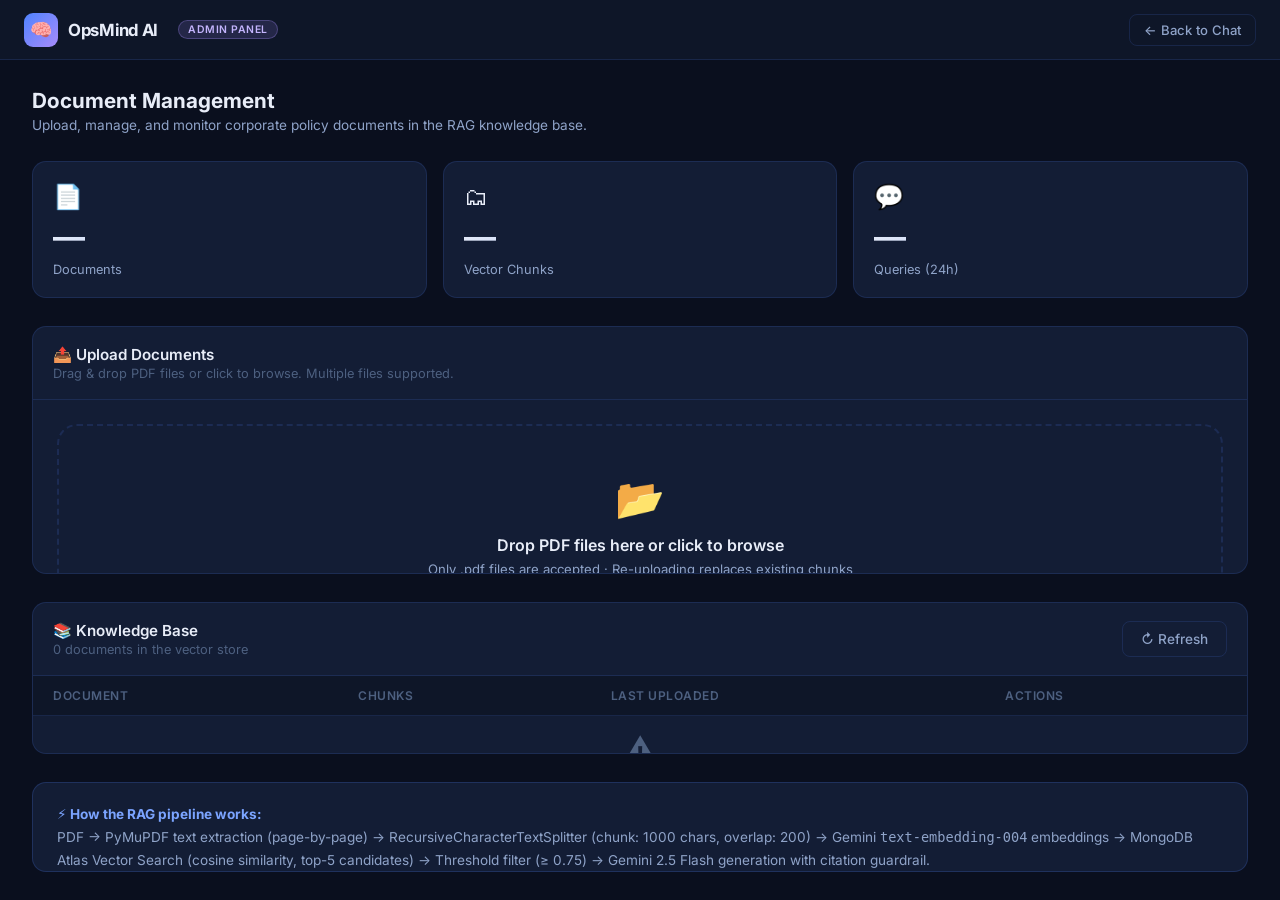
==== frontend/admin.html @ 0e11fb0b "feat[static site]: Adding pages of the static site made with html, css and js" ====
<!DOCTYPE html>
<html lang="en">

<head>
    <meta charset="UTF-8" />
    <meta name="viewport" content="width=device-width, initial-scale=1.0" />
    <title>OpsMind AI — Admin Panel</title>
    <meta name="description"
        content="OpsMind AI Admin Panel: Upload, manage, and monitor corporate policy documents." />
    <link rel="preconnect" href="https://fonts.googleapis.com" />
    <link rel="preconnect" href="https://fonts.gstatic.com" crossorigin />
    <link rel="stylesheet" href="css/styles.css" />
    <style>
        .admin-shell {
            display: flex;
            flex-direction: column;
            height: 100vh;
            overflow: hidden;
        }

        .admin-topbar {
            display: flex;
            align-items: center;
            gap: 14px;
            padding: 0 24px;
            height: 60px;
            background: var(--bg-secondary);
            border-bottom: 1px solid var(--border);
            flex-shrink: 0;
        }

        .topbar-logo {
            display: flex;
            align-items: center;
            gap: 10px;
            font-size: 1.05rem;
            font-weight: 700;
        }

        .topbar-logo .logo-icon {
            width: 34px;
            height: 34px;
            border-radius: 9px;
            background: linear-gradient(135deg, #4f83ff, #a78bfa);
            display: flex;
            align-items: center;
            justify-content: center;
            font-size: 18px;
        }

        .topbar-badge {
            padding: 2px 9px;
            font-size: 0.65rem;
            font-weight: 600;
            letter-spacing: 0.5px;
            text-transform: uppercase;
            background: rgba(167, 139, 250, 0.15);
            color: #c4b5fd;
            border: 1px solid rgba(167, 139, 250, 0.3);
            border-radius: 99px;
        }

        .topbar-right {
            margin-left: auto;
            display: flex;
            align-items: center;
            gap: 10px;
        }

        .back-link {
            display: flex;
            align-items: center;
            gap: 6px;
            padding: 7px 14px;
            border: 1px solid var(--border);
            border-radius: var(--radius-sm);
            font-size: 0.82rem;
            color: var(--text-secondary);
            transition: var(--transition);
            font-weight: 500;
        }

        .back-link:hover {
            color: var(--text-primary);
            border-color: var(--border-hover);
            background: var(--bg-card);
        }

        .admin-body {
            flex: 1;
            overflow-y: auto;
            padding: 28px 32px;
            display: flex;
            flex-direction: column;
            gap: 28px;
        }

        .section-card {
            background: var(--bg-card);
            border: 1px solid var(--border);
            border-radius: var(--radius-md);
            overflow: hidden;
        }

        .section-header {
            padding: 18px 20px;
            border-bottom: 1px solid var(--border);
            display: flex;
            align-items: center;
            justify-content: space-between;
        }

        .section-title {
            font-size: 0.95rem;
            font-weight: 600;
        }

        .section-sub {
            font-size: 0.8rem;
            color: var(--text-muted);
            margin-top: 2px;
        }

        .upload-inner {
            padding: 24px;
        }

        .upload-actions {
            display: flex;
            align-items: center;
            justify-content: space-between;
            flex-wrap: wrap;
            gap: 12px;
            margin-top: 16px;
        }

        .upload-hint {
            font-size: 0.8rem;
            color: var(--text-muted);
        }

        #upload-progress {
            display: none;
            align-items: center;
            gap: 14px;
            padding: 14px 24px;
            background: rgba(79, 131, 255, 0.05);
            border-top: 1px solid var(--border);
        }

        #progress-text {
            font-size: 0.82rem;
            color: var(--text-secondary);
            min-width: 200px;
        }

        .doc-table-wrap {
            overflow-x: auto;
        }
    </style>
</head>

<body>

    <div class="admin-shell">

        <!-- ── Top Bar ─────────────────────────────────────────────────────────── -->
        <header class="admin-topbar">
            <div class="topbar-logo">
                <div class="logo-icon">🧠</div>
                <span>OpsMind AI</span>
            </div>
            <span class="topbar-badge">Admin Panel</span>

            <div class="topbar-right">
                <a href="index.html" class="back-link">← Back to Chat</a>
            </div>
        </header>

        <!-- ── Admin Body ─────────────────────────────────────────────────────── -->
        <main class="admin-body">

            <!-- Page Title -->
            <div>
                <h1 class="page-heading">Document Management</h1>
                <p class="page-sub">Upload, manage, and monitor corporate policy documents in the RAG knowledge base.
                </p>
            </div>

            <!-- Stats Row -->
            <div class="stats-row">
                <div class="stat-card">
                    <div class="stat-icon">📄</div>
                    <div class="stat-value" id="stat-docs">—</div>
                    <div class="stat-label">Documents</div>
                </div>
                <div class="stat-card">
                    <div class="stat-icon">🗂</div>
                    <div class="stat-value" id="stat-chunks">—</div>
                    <div class="stat-label">Vector Chunks</div>
                </div>
                <div class="stat-card">
                    <div class="stat-icon">💬</div>
                    <div class="stat-value" id="stat-queries">—</div>
                    <div class="stat-label">Queries (24h)</div>
                </div>
            </div>

            <!-- Upload Section -->
            <div class="section-card">
                <div class="section-header">
                    <div>
                        <div class="section-title">📤 Upload Documents</div>
                        <div class="section-sub">Drag & drop PDF files or click to browse. Multiple files supported.
                        </div>
                    </div>
                </div>

                <div class="upload-inner">
                    <div class="upload-zone" id="upload-zone">
                        <input type="file" id="file-input" accept=".pdf" multiple />
                        <div class="upload-zone-icon">📂</div>
                        <div class="upload-zone-title">Drop PDF files here or click to browse</div>
                        <div class="upload-zone-sub">Only .pdf files are accepted · Re-uploading replaces existing
                            chunks</div>
                    </div>

                    <div class="upload-actions">
                        <span class="upload-hint">ℹ Files are parsed, chunked (1000 chars / 200 overlap) and embedded
                            into the vector store automatically.</span>
                    </div>
                </div>

                <!-- Progress -->
                <div id="upload-progress">
                    <span id="progress-text">Uploading…</span>
                    <div class="progress-bar-wrap" style="flex:1">
                        <div class="progress-fill"></div>
                    </div>
                </div>
            </div>

            <!-- Documents Table -->
            <div class="section-card">
                <div class="section-header">
                    <div>
                        <div class="section-title">📚 Knowledge Base</div>
                        <div class="section-sub">
                            <span id="doc-count">0</span> documents in the vector store
                        </div>
                    </div>
                    <button class="btn btn-ghost" id="refresh-btn">↻ Refresh</button>
                </div>

                <div class="doc-table-wrap">
                    <table class="doc-table" id="doc-table">
                        <thead>
                            <tr>
                                <th>Document</th>
                                <th>Chunks</th>
                                <th>Last Uploaded</th>
                                <th>Actions</th>
                            </tr>
                        </thead>
                        <tbody id="doc-tbody">
                            <tr>
                                <td colspan="4">
                                    <div class="empty-state">
                                        <div class="empty-state-icon">📂</div>
                                        <div>Loading documents…</div>
                                    </div>
                                </td>
                            </tr>
                        </tbody>
                    </table>
                </div>
            </div>

            <!-- Info Card -->
            <div class="section-card" style="padding: 20px 24px; border-color: rgba(79, 131, 255, 0.2);">
                <div style="font-size: 0.85rem; color: var(--text-secondary); line-height: 1.7;">
                    <strong style="color: var(--accent-light);">⚡ How the RAG pipeline works:</strong><br />
                    PDF → PyMuPDF text extraction (page-by-page) → RecursiveCharacterTextSplitter
                    (chunk: 1000 chars, overlap: 200) → Gemini <code>text-embedding-004</code> embeddings →
                    MongoDB Atlas Vector Search (cosine similarity, top-5 candidates) →
                    Threshold filter (≥ 0.75) → Gemini 2.5 Flash generation with citation guardrail.
                </div>
            </div>

        </main>
    </div>

    <!-- Toast Container -->
    <div class="toast-container" id="toast-container"></div>

    <script src="js/admin.js"></script>
</body>

</html>
---- frontend/css/styles.css ----
/* ═══════════════════════════════════════════════════════════════════════
   OpsMind AI — Global Stylesheet
   Premium dark enterprise design with glassmorphism accents
═══════════════════════════════════════════════════════════════════════ */

@import url('https://fonts.googleapis.com/css2?family=Inter:wght@300;400;500;600;700&display=swap');

/* ── CSS Variables (Design Tokens) ─────────────────────────────────── */
:root {
  /* Palette */
  --bg-primary:   #0a0f1e;
  --bg-secondary: #0e1628;
  --bg-card:      #131d35;
  --bg-glass:     rgba(19, 29, 53, 0.65);
  --border:       rgba(79, 131, 255, 0.15);
  --border-hover: rgba(79, 131, 255, 0.35);

  /* Accent */
  --accent:       #4f83ff;
  --accent-light: #7ba4ff;
  --accent-glow:  rgba(79, 131, 255, 0.25);
  --accent-2:     #a78bfa;
  --success:      #34d399;
  --warning:      #fbbf24;
  --danger:       #f87171;

  /* Text */
  --text-primary:   #e8edf8;
  --text-secondary: #8fa3c8;
  --text-muted:     #4d6080;

  /* Misc */
  --radius-sm: 8px;
  --radius-md: 14px;
  --radius-lg: 20px;
  --shadow:    0 8px 32px rgba(0, 0, 0, 0.5);
  --shadow-sm: 0 2px 12px rgba(0, 0, 0, 0.3);
  --transition: 0.25s cubic-bezier(0.4, 0, 0.2, 1);
}

/* ── Reset & Base ───────────────────────────────────────────────────── */
*, *::before, *::after { box-sizing: border-box; margin: 0; padding: 0; }

html { font-size: 16px; scroll-behavior: smooth; }

body {
  font-family: 'Inter', system-ui, sans-serif;
  background: var(--bg-primary);
  color: var(--text-primary);
  min-height: 100vh;
  -webkit-font-smoothing: antialiased;
}

a { color: var(--accent); text-decoration: none; }
a:hover { color: var(--accent-light); }

button { cursor: pointer; font-family: inherit; }

/* ── Scrollbar ──────────────────────────────────────────────────────── */
::-webkit-scrollbar { width: 6px; }
::-webkit-scrollbar-track { background: var(--bg-secondary); }
::-webkit-scrollbar-thumb { background: var(--border-hover); border-radius: 99px; }

/* ── Layout ─────────────────────────────────────────────────────────── */
.app-shell {
  display: grid;
  grid-template-columns: 240px 1fr;
  grid-template-rows: 60px 1fr;
  height: 100vh;
  overflow: hidden;
}

/* ── Top Bar ────────────────────────────────────────────────────────── */
.topbar {
  grid-column: 1 / -1;
  display: flex;
  align-items: center;
  gap: 14px;
  padding: 0 24px;
  background: var(--bg-secondary);
  border-bottom: 1px solid var(--border);
  z-index: 100;
}

.topbar-logo {
  display: flex;
  align-items: center;
  gap: 10px;
  font-size: 1.1rem;
  font-weight: 700;
  letter-spacing: -0.3px;
}

.topbar-logo .logo-icon {
  width: 32px;
  height: 32px;
  border-radius: 8px;
  background: linear-gradient(135deg, var(--accent), var(--accent-2));
  display: flex;
  align-items: center;
  justify-content: center;
  font-size: 18px;
}

.topbar-badge {
  margin-left: 6px;
  padding: 2px 9px;
  font-size: 0.65rem;
  font-weight: 600;
  letter-spacing: 0.5px;
  text-transform: uppercase;
  background: var(--accent-glow);
  color: var(--accent-light);
  border: 1px solid var(--border-hover);
  border-radius: 99px;
}

.topbar-nav {
  display: flex;
  gap: 4px;
  margin-left: auto;
}

.nav-link {
  display: flex;
  align-items: center;
  gap: 6px;
  padding: 7px 14px;
  border-radius: var(--radius-sm);
  font-size: 0.85rem;
  font-weight: 500;
  color: var(--text-secondary);
  transition: var(--transition);
  border: 1px solid transparent;
}

.nav-link:hover,
.nav-link.active {
  color: var(--text-primary);
  background: var(--bg-card);
  border-color: var(--border);
}

.nav-link.active {
  color: var(--accent-light);
}

/* ── Sidebar ────────────────────────────────────────────────────────── */
.sidebar {
  background: var(--bg-secondary);
  border-right: 1px solid var(--border);
  padding: 20px 14px;
  display: flex;
  flex-direction: column;
  gap: 6px;
  overflow-y: auto;
}

.sidebar-section-title {
  font-size: 0.7rem;
  font-weight: 600;
  text-transform: uppercase;
  letter-spacing: 0.8px;
  color: var(--text-muted);
  padding: 8px 8px 4px;
  margin-top: 8px;
}

.sidebar-item {
  display: flex;
  align-items: center;
  gap: 9px;
  padding: 9px 10px;
  border-radius: var(--radius-sm);
  font-size: 0.85rem;
  color: var(--text-secondary);
  cursor: pointer;
  transition: var(--transition);
  border: 1px solid transparent;
}

.sidebar-item:hover {
  background: var(--bg-card);
  color: var(--text-primary);
}

.sidebar-item.active {
  background: var(--accent-glow);
  color: var(--accent-light);
  border-color: var(--border-hover);
  font-weight: 500;
}

.sidebar-item .icon { font-size: 1rem; width: 20px; text-align: center; }

/* ── Main Content ───────────────────────────────────────────────────── */
.main-content {
  overflow: hidden;
  display: flex;
  flex-direction: column;
}

/* ── Page ───────────────────────────────────────────────────────────── */
.page {
  display: none;
  flex-direction: column;
  height: 100%;
  overflow: hidden;
}

.page.active { display: flex; }

/* ── Chat Page ──────────────────────────────────────────────────────── */
.chat-header {
  padding: 16px 24px;
  background: var(--bg-secondary);
  border-bottom: 1px solid var(--border);
  display: flex;
  align-items: center;
  justify-content: space-between;
  flex-shrink: 0;
}

.chat-header-title {
  font-size: 1rem;
  font-weight: 600;
}

.chat-header-subtitle {
  font-size: 0.8rem;
  color: var(--text-muted);
  margin-top: 2px;
}

.online-dot {
  width: 8px;
  height: 8px;
  border-radius: 50%;
  background: var(--success);
  box-shadow: 0 0 8px var(--success);
  animation: pulse-dot 2s infinite;
  display: inline-block;
  margin-right: 6px;
}

@keyframes pulse-dot {
  0%, 100% { opacity: 1; }
  50% { opacity: 0.4; }
}

/* ── Chat messages ──────────────────────────────────────────────────── */
.chat-messages {
  flex: 1;
  overflow-y: auto;
  padding: 20px 24px;
  display: flex;
  flex-direction: column;
  gap: 20px;
}

.chat-welcome {
  display: flex;
  flex-direction: column;
  align-items: center;
  justify-content: center;
  flex: 1;
  text-align: center;
  gap: 16px;
  padding: 40px;
  animation: fadeIn 0.6s ease;
}

.welcome-icon {
  font-size: 3rem;
  background: linear-gradient(135deg, var(--accent), var(--accent-2));
  -webkit-background-clip: text;
  -webkit-text-fill-color: transparent;
  background-clip: text;
}

.welcome-title { font-size: 1.6rem; font-weight: 700; }
.welcome-sub { font-size: 0.9rem; color: var(--text-secondary); max-width: 480px; line-height: 1.6; }

.quick-chips {
  display: flex;
  flex-wrap: wrap;
  gap: 8px;
  justify-content: center;
  margin-top: 8px;
}

.chip {
  padding: 8px 16px;
  border-radius: 99px;
  border: 1px solid var(--border);
  background: var(--bg-card);
  font-size: 0.8rem;
  color: var(--text-secondary);
  cursor: pointer;
  transition: var(--transition);
}

.chip:hover {
  border-color: var(--accent);
  color: var(--accent-light);
  background: var(--accent-glow);
}

/* ── Message bubbles ────────────────────────────────────────────────── */
.message {
  display: flex;
  gap: 12px;
  animation: slideUp 0.3s ease;
  max-width: 820px;
}

@keyframes slideUp {
  from { opacity: 0; transform: translateY(12px); }
  to   { opacity: 1; transform: translateY(0); }
}

@keyframes fadeIn {
  from { opacity: 0; }
  to   { opacity: 1; }
}

.message.user { flex-direction: row-reverse; align-self: flex-end; }
.message.assistant { align-self: flex-start; }

.msg-avatar {
  width: 36px;
  height: 36px;
  border-radius: 50%;
  display: flex;
  align-items: center;
  justify-content: center;
  font-size: 1rem;
  flex-shrink: 0;
  font-weight: 600;
}

.message.user .msg-avatar {
  background: linear-gradient(135deg, var(--accent), var(--accent-2));
  color: white;
}

.message.assistant .msg-avatar {
  background: var(--bg-card);
  border: 1px solid var(--border);
  font-size: 1.1rem;
}

.msg-bubble {
  padding: 14px 18px;
  border-radius: var(--radius-md);
  font-size: 0.9rem;
  line-height: 1.65;
  max-width: 680px;
}

.message.user .msg-bubble {
  background: linear-gradient(135deg, rgba(79, 131, 255, 0.2), rgba(167, 139, 250, 0.15));
  border: 1px solid var(--border-hover);
  color: var(--text-primary);
}

.message.assistant .msg-bubble {
  background: var(--bg-card);
  border: 1px solid var(--border);
  color: var(--text-primary);
}

/* ── Citations ──────────────────────────────────────────────────────── */
.citations-block {
  margin-top: 12px;
  padding: 10px 14px;
  background: rgba(79, 131, 255, 0.06);
  border: 1px solid var(--border);
  border-radius: var(--radius-sm);
}

.citations-label {
  font-size: 0.72rem;
  font-weight: 600;
  text-transform: uppercase;
  letter-spacing: 0.6px;
  color: var(--text-muted);
  margin-bottom: 6px;
}

.citation-tag {
  display: inline-flex;
  align-items: center;
  gap: 5px;
  padding: 4px 10px;
  border-radius: 99px;
  background: var(--accent-glow);
  border: 1px solid rgba(79, 131, 255, 0.2);
  font-size: 0.75rem;
  color: var(--accent-light);
  margin: 3px 3px 0 0;
}

.confidence-bar-wrap {
  margin-top: 10px;
  display: flex;
  align-items: center;
  gap: 10px;
  font-size: 0.75rem;
  color: var(--text-muted);
}

.confidence-bar {
  flex: 1;
  height: 4px;
  background: var(--border);
  border-radius: 99px;
  overflow: hidden;
}

.confidence-fill {
  height: 100%;
  border-radius: 99px;
  background: linear-gradient(90deg, var(--accent), var(--success));
  transition: width 0.8s ease;
}

/* ── Thinking / Loading bubble ──────────────────────────────────────── */
.thinking-bubble {
  display: flex;
  gap: 5px;
  padding: 14px 18px;
  background: var(--bg-card);
  border: 1px solid var(--border);
  border-radius: var(--radius-md);
  align-items: center;
}

.dot-bounce {
  width: 7px;
  height: 7px;
  background: var(--accent);
  border-radius: 50%;
  animation: bounce 1.2s infinite;
}

.dot-bounce:nth-child(2) { animation-delay: 0.2s; }
.dot-bounce:nth-child(3) { animation-delay: 0.4s; }

@keyframes bounce {
  0%, 100% { transform: translateY(0); opacity: 0.5; }
  50% { transform: translateY(-6px); opacity: 1; }
}

/* ── Chat Input ─────────────────────────────────────────────────────── */
.chat-input-area {
  padding: 16px 24px;
  background: var(--bg-secondary);
  border-top: 1px solid var(--border);
  flex-shrink: 0;
}

.chat-input-row {
  display: flex;
  gap: 10px;
  align-items: flex-end;
  background: var(--bg-card);
  border: 1px solid var(--border);
  border-radius: var(--radius-md);
  padding: 10px 14px;
  transition: border-color var(--transition);
}

.chat-input-row:focus-within {
  border-color: var(--accent);
  box-shadow: 0 0 0 3px var(--accent-glow);
}

.chat-input {
  flex: 1;
  background: transparent;
  border: none;
  outline: none;
  color: var(--text-primary);
  font-family: inherit;
  font-size: 0.9rem;
  resize: none;
  max-height: 120px;
  min-height: 22px;
  line-height: 1.5;
}

.chat-input::placeholder { color: var(--text-muted); }

.send-btn {
  width: 36px;
  height: 36px;
  border-radius: 50%;
  border: none;
  background: linear-gradient(135deg, var(--accent), var(--accent-2));
  color: white;
  font-size: 1rem;
  display: flex;
  align-items: center;
  justify-content: center;
  flex-shrink: 0;
  transition: var(--transition);
}

.send-btn:hover:not(:disabled) {
  transform: scale(1.08);
  box-shadow: 0 4px 16px var(--accent-glow);
}

.send-btn:disabled { opacity: 0.4; cursor: not-allowed; }

.input-disclaimer {
  font-size: 0.72rem;
  color: var(--text-muted);
  text-align: center;
  margin-top: 8px;
}

/* ── Admin Page ─────────────────────────────────────────────────────── */
.admin-content {
  flex: 1;
  overflow-y: auto;
  padding: 28px;
  display: flex;
  flex-direction: column;
  gap: 24px;
}

.page-heading {
  font-size: 1.3rem;
  font-weight: 700;
  margin-bottom: 4px;
}

.page-sub {
  font-size: 0.85rem;
  color: var(--text-secondary);
}

/* ── Stats Row ──────────────────────────────────────────────────────── */
.stats-row {
  display: grid;
  grid-template-columns: repeat(auto-fit, minmax(180px, 1fr));
  gap: 16px;
}

.stat-card {
  background: var(--bg-card);
  border: 1px solid var(--border);
  border-radius: var(--radius-md);
  padding: 20px;
  display: flex;
  flex-direction: column;
  gap: 6px;
  transition: var(--transition);
}

.stat-card:hover { border-color: var(--border-hover); }

.stat-icon { font-size: 1.5rem; }

.stat-value {
  font-size: 2rem;
  font-weight: 700;
  background: linear-gradient(135deg, var(--text-primary), var(--accent-light));
  -webkit-background-clip: text;
  -webkit-text-fill-color: transparent;
  background-clip: text;
}

.stat-label {
  font-size: 0.8rem;
  color: var(--text-secondary);
}

/* ── Upload zone ────────────────────────────────────────────────────── */
.upload-zone {
  background: var(--bg-card);
  border: 2px dashed var(--border);
  border-radius: var(--radius-lg);
  padding: 48px 24px;
  text-align: center;
  cursor: pointer;
  transition: var(--transition);
  position: relative;
}

.upload-zone:hover,
.upload-zone.dragover {
  border-color: var(--accent);
  background: rgba(79, 131, 255, 0.05);
}

.upload-zone-icon { font-size: 2.5rem; margin-bottom: 12px; }

.upload-zone-title {
  font-size: 1rem;
  font-weight: 600;
  margin-bottom: 6px;
}

.upload-zone-sub {
  font-size: 0.82rem;
  color: var(--text-secondary);
}

.upload-zone input[type="file"] {
  position: absolute;
  inset: 0;
  opacity: 0;
  cursor: pointer;
}

/* ── Buttons ────────────────────────────────────────────────────────── */
.btn {
  display: inline-flex;
  align-items: center;
  gap: 6px;
  padding: 9px 18px;
  border-radius: var(--radius-sm);
  font-size: 0.85rem;
  font-weight: 500;
  border: 1px solid transparent;
  transition: var(--transition);
}

.btn-primary {
  background: var(--accent);
  color: white;
}

.btn-primary:hover {
  background: var(--accent-light);
  box-shadow: 0 4px 16px var(--accent-glow);
}

.btn-danger {
  background: transparent;
  color: var(--danger);
  border-color: rgba(248, 113, 113, 0.3);
}

.btn-danger:hover {
  background: rgba(248, 113, 113, 0.1);
}

.btn-ghost {
  background: transparent;
  color: var(--text-secondary);
  border-color: var(--border);
}

.btn-ghost:hover {
  color: var(--text-primary);
  background: var(--bg-card);
}

.btn:disabled { opacity: 0.4; pointer-events: none; }

/* ── Progress ───────────────────────────────────────────────────────── */
.upload-progress {
  background: var(--bg-card);
  border: 1px solid var(--border);
  border-radius: var(--radius-md);
  padding: 16px;
  display: flex;
  align-items: center;
  gap: 14px;
}

.progress-bar-wrap {
  flex: 1;
  height: 6px;
  background: var(--border);
  border-radius: 99px;
  overflow: hidden;
}

.progress-fill {
  height: 100%;
  background: linear-gradient(90deg, var(--accent), var(--accent-2));
  animation: progress-anim 1.5s ease infinite;
}

@keyframes progress-anim {
  0%   { width: 0%; }
  50%  { width: 70%; }
  100% { width: 100%; }
}

/* ── Document Table ─────────────────────────────────────────────────── */
.doc-table-card {
  background: var(--bg-card);
  border: 1px solid var(--border);
  border-radius: var(--radius-md);
  overflow: hidden;
}

.doc-table-header {
  display: flex;
  align-items: center;
  justify-content: space-between;
  padding: 16px 20px;
  border-bottom: 1px solid var(--border);
}

.doc-table {
  width: 100%;
  border-collapse: collapse;
}

.doc-table th {
  padding: 12px 20px;
  font-size: 0.75rem;
  text-transform: uppercase;
  letter-spacing: 0.5px;
  color: var(--text-muted);
  font-weight: 600;
  text-align: left;
  background: var(--bg-secondary);
  border-bottom: 1px solid var(--border);
}

.doc-table td {
  padding: 13px 20px;
  font-size: 0.85rem;
  border-bottom: 1px solid rgba(79, 131, 255, 0.06);
  vertical-align: middle;
}

.doc-table tr:last-child td { border-bottom: none; }

.doc-table tr:hover td { background: rgba(79, 131, 255, 0.04); }

.doc-name {
  display: flex;
  align-items: center;
  gap: 10px;
  font-weight: 500;
}

.doc-icon {
  width: 32px;
  height: 32px;
  border-radius: 8px;
  background: rgba(248, 113, 113, 0.1);
  border: 1px solid rgba(248, 113, 113, 0.2);
  display: flex;
  align-items: center;
  justify-content: center;
  font-size: 0.85rem;
  flex-shrink: 0;
}

.chunk-badge {
  padding: 3px 9px;
  border-radius: 99px;
  background: var(--accent-glow);
  border: 1px solid var(--border-hover);
  font-size: 0.75rem;
  color: var(--accent-light);
}

.empty-state {
  text-align: center;
  padding: 48px 20px;
  color: var(--text-muted);
}

.empty-state-icon { font-size: 2.5rem; margin-bottom: 12px; }

/* ── Toast ──────────────────────────────────────────────────────────── */
.toast-container {
  position: fixed;
  bottom: 24px;
  right: 24px;
  z-index: 9999;
  display: flex;
  flex-direction: column;
  gap: 8px;
  pointer-events: none;
}

.toast {
  padding: 12px 18px;
  border-radius: var(--radius-sm);
  font-size: 0.85rem;
  font-weight: 500;
  display: flex;
  align-items: center;
  gap: 8px;
  pointer-events: all;
  animation: toastIn 0.3s ease, toastOut 0.3s ease 2.7s forwards;
  border: 1px solid;
  backdrop-filter: blur(16px);
}

.toast.success { background: rgba(52, 211, 153, 0.1); border-color: rgba(52, 211, 153, 0.25); color: var(--success); }
.toast.error   { background: rgba(248, 113, 113, 0.1); border-color: rgba(248, 113, 113, 0.25); color: var(--danger); }
.toast.info    { background: rgba(79, 131, 255, 0.1);  border-color: var(--border-hover);        color: var(--accent-light); }

@keyframes toastIn  { from { opacity: 0; transform: translateX(20px); } to   { opacity: 1; transform: translateX(0); } }
@keyframes toastOut { from { opacity: 1; } to { opacity: 0; transform: translateX(20px); } }

/* ── Responsive tweaks ──────────────────────────────────────────────── */
@media (max-width: 768px) {
  .app-shell {
    grid-template-columns: 1fr;
    grid-template-rows: 60px auto 1fr;
  }

  .sidebar { display: none; }

  .topbar-nav { display: flex; }
}
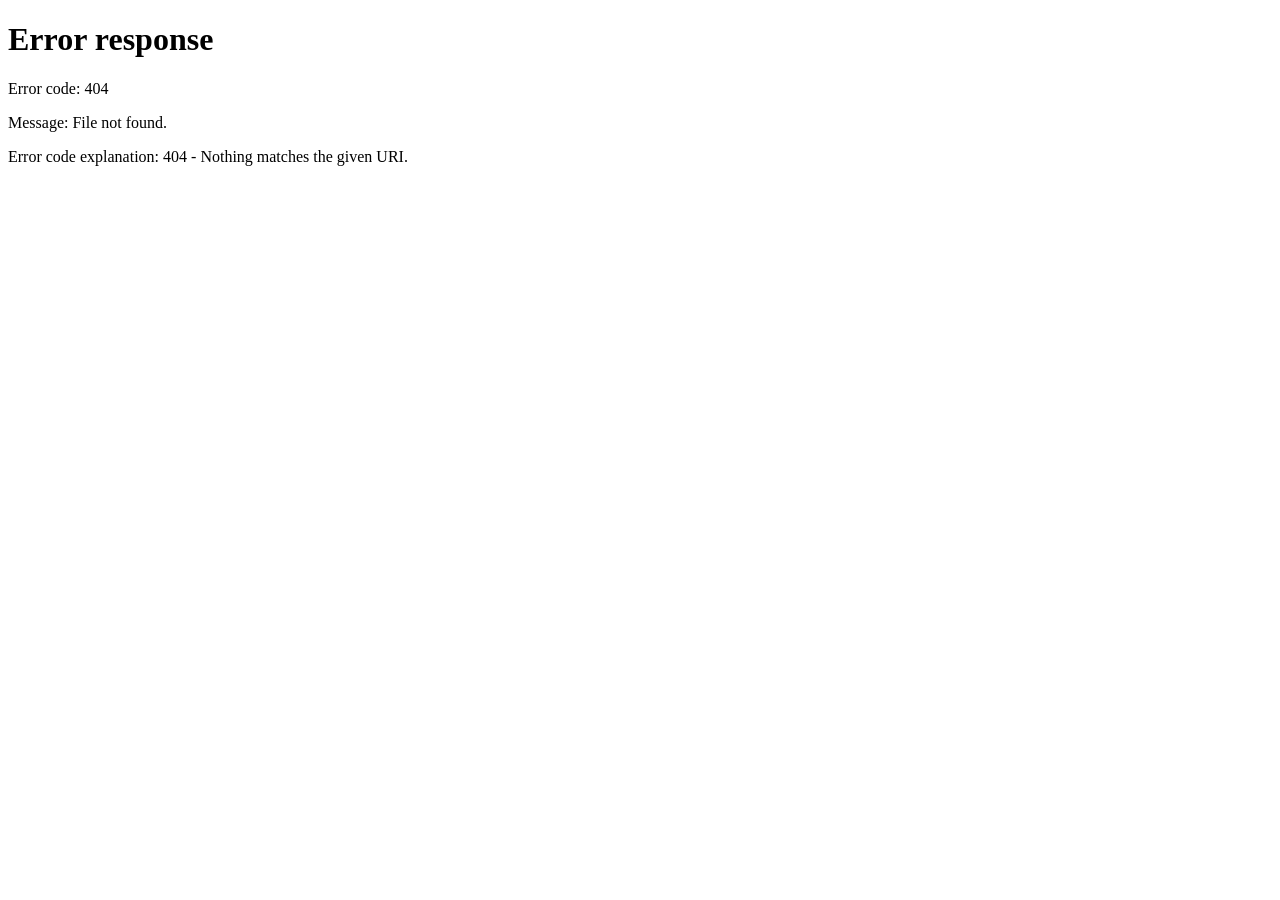
==== commit 76a1e0ae: "feat[backend] & update[frontend]: added fastapi backend and madesome minor changes to the frontend" ====
--- a/frontend/admin.html
+++ b/frontend/admin.html
@@ -3,296 +3,156 @@
 
 <head>
     <meta charset="UTF-8" />
-    <meta name="viewport" content="width=device-width, initial-scale=1.0" />
-    <title>OpsMind AI — Admin Panel</title>
-    <meta name="description"
-        content="OpsMind AI Admin Panel: Upload, manage, and monitor corporate policy documents." />
-    <link rel="preconnect" href="https://fonts.googleapis.com" />
-    <link rel="preconnect" href="https://fonts.gstatic.com" crossorigin />
+    <meta name="viewport" content="width=device-width,initial-scale=1.0" />
+    <title>OpsMind AI — Admin</title>
     <link rel="stylesheet" href="css/styles.css" />
-    <style>
-        .admin-shell {
-            display: flex;
-            flex-direction: column;
-            height: 100vh;
-            overflow: hidden;
-        }
-
-        .admin-topbar {
-            display: flex;
-            align-items: center;
-            gap: 14px;
-            padding: 0 24px;
-            height: 60px;
-            background: var(--bg-secondary);
-            border-bottom: 1px solid var(--border);
-            flex-shrink: 0;
-        }
-
-        .topbar-logo {
-            display: flex;
-            align-items: center;
-            gap: 10px;
-            font-size: 1.05rem;
-            font-weight: 700;
-        }
-
-        .topbar-logo .logo-icon {
-            width: 34px;
-            height: 34px;
-            border-radius: 9px;
-            background: linear-gradient(135deg, #4f83ff, #a78bfa);
-            display: flex;
-            align-items: center;
-            justify-content: center;
-            font-size: 18px;
-        }
-
-        .topbar-badge {
-            padding: 2px 9px;
-            font-size: 0.65rem;
-            font-weight: 600;
-            letter-spacing: 0.5px;
-            text-transform: uppercase;
-            background: rgba(167, 139, 250, 0.15);
-            color: #c4b5fd;
-            border: 1px solid rgba(167, 139, 250, 0.3);
-            border-radius: 99px;
-        }
-
-        .topbar-right {
-            margin-left: auto;
-            display: flex;
-            align-items: center;
-            gap: 10px;
-        }
-
-        .back-link {
-            display: flex;
-            align-items: center;
-            gap: 6px;
-            padding: 7px 14px;
-            border: 1px solid var(--border);
-            border-radius: var(--radius-sm);
-            font-size: 0.82rem;
-            color: var(--text-secondary);
-            transition: var(--transition);
-            font-weight: 500;
-        }
-
-        .back-link:hover {
-            color: var(--text-primary);
-            border-color: var(--border-hover);
-            background: var(--bg-card);
-        }
-
-        .admin-body {
-            flex: 1;
-            overflow-y: auto;
-            padding: 28px 32px;
-            display: flex;
-            flex-direction: column;
-            gap: 28px;
-        }
-
-        .section-card {
-            background: var(--bg-card);
-            border: 1px solid var(--border);
-            border-radius: var(--radius-md);
-            overflow: hidden;
-        }
-
-        .section-header {
-            padding: 18px 20px;
-            border-bottom: 1px solid var(--border);
-            display: flex;
-            align-items: center;
-            justify-content: space-between;
-        }
-
-        .section-title {
-            font-size: 0.95rem;
-            font-weight: 600;
-        }
-
-        .section-sub {
-            font-size: 0.8rem;
-            color: var(--text-muted);
-            margin-top: 2px;
-        }
-
-        .upload-inner {
-            padding: 24px;
-        }
-
-        .upload-actions {
-            display: flex;
-            align-items: center;
-            justify-content: space-between;
-            flex-wrap: wrap;
-            gap: 12px;
-            margin-top: 16px;
-        }
-
-        .upload-hint {
-            font-size: 0.8rem;
-            color: var(--text-muted);
-        }
-
-        #upload-progress {
-            display: none;
-            align-items: center;
-            gap: 14px;
-            padding: 14px 24px;
-            background: rgba(79, 131, 255, 0.05);
-            border-top: 1px solid var(--border);
-        }
-
-        #progress-text {
-            font-size: 0.82rem;
-            color: var(--text-secondary);
-            min-width: 200px;
-        }
-
-        .doc-table-wrap {
-            overflow-x: auto;
-        }
-    </style>
 </head>
 
 <body>
+    <div class="app-shell">
 
-    <div class="admin-shell">
-
-        <!-- ── Top Bar ─────────────────────────────────────────────────────────── -->
-        <header class="admin-topbar">
-            <div class="topbar-logo">
-                <div class="logo-icon">🧠</div>
-                <span>OpsMind AI</span>
-            </div>
-            <span class="topbar-badge">Admin Panel</span>
-
-            <div class="topbar-right">
-                <a href="index.html" class="back-link">← Back to Chat</a>
-            </div>
-        </header>
-
-        <!-- ── Admin Body ─────────────────────────────────────────────────────── -->
-        <main class="admin-body">
-
-            <!-- Page Title -->
-            <div>
-                <h1 class="page-heading">Document Management</h1>
-                <p class="page-sub">Upload, manage, and monitor corporate policy documents in the RAG knowledge base.
-                </p>
+        <!-- ── Sidebar ──────────────────────────────────────────────── -->
+        <aside class="sidebar">
+            <div class="sidebar-top">
+                <div class="brand">
+                    <div class="brand-icon">🧠</div>
+                    <div class="brand-name">OpsMind AI</div>
+                </div>
+                <div class="brand-version">v1.0 · Admin Panel</div>
             </div>
 
-            <!-- Stats Row -->
-            <div class="stats-row">
-                <div class="stat-card">
-                    <div class="stat-icon">📄</div>
-                    <div class="stat-value" id="stat-docs">—</div>
-                    <div class="stat-label">Documents</div>
-                </div>
-                <div class="stat-card">
-                    <div class="stat-icon">🗂</div>
-                    <div class="stat-value" id="stat-chunks">—</div>
-                    <div class="stat-label">Vector Chunks</div>
-                </div>
-                <div class="stat-card">
-                    <div class="stat-icon">💬</div>
-                    <div class="stat-value" id="stat-queries">—</div>
-                    <div class="stat-label">Queries (24h)</div>
+            <div class="sidebar-user">
+                <div class="user-row">
+                    <div class="user-avatar" id="sidebar-avatar">A</div>
+                    <div class="user-meta">
+                        <div class="user-name" id="sidebar-username">Loading…</div>
+                        <div class="role-badge admin" id="sidebar-role">⭐ Admin</div>
+                    </div>
                 </div>
             </div>
 
-            <!-- Upload Section -->
-            <div class="section-card">
-                <div class="section-header">
-                    <div>
-                        <div class="section-title">📤 Upload Documents</div>
-                        <div class="section-sub">Drag & drop PDF files or click to browse. Multiple files supported.
+            <nav class="sidebar-nav">
+                <div class="nav-group-label">Navigation</div>
+                <div class="nav-item" onclick="window.location.href='/app/chat.html'">
+                    <span class="ni">💬</span> Chat
+                </div>
+                <div class="nav-item active">
+                    <span class="ni">📂</span> Document Management
+                </div>
+
+                <div class="nav-group-label">Admin</div>
+                <div class="nav-item" onclick="loadStats()">
+                    <span class="ni">📊</span> Refresh Stats
+                </div>
+            </nav>
+
+            <div class="sidebar-bottom">
+                <button class="logout-btn" id="logout-btn">
+                    <span>🚪</span> Sign Out
+                </button>
+            </div>
+        </aside>
+
+        <!-- ── Main ─────────────────────────────────────────────────── -->
+        <div class="main">
+            <div class="page-header">
+                <div class="page-header-left">
+                    <div class="page-header-title">Document Management</div>
+                    <div class="page-header-sub">Upload, manage, and monitor the knowledge base</div>
+                </div>
+                <div class="online-pill">
+                    <div class="pulse"></div>Admin
+                </div>
+            </div>
+
+            <div class="admin-body">
+
+                <!-- Stats -->
+                <div class="stats-row">
+                    <div class="stat-card">
+                        <div class="stat-icon">📄</div>
+                        <div class="stat-value" id="stat-docs">—</div>
+                        <div class="stat-label">Documents</div>
+                    </div>
+                    <div class="stat-card">
+                        <div class="stat-icon">🧩</div>
+                        <div class="stat-value" id="stat-chunks">—</div>
+                        <div class="stat-label">Chunks Indexed</div>
+                    </div>
+                    <div class="stat-card">
+                        <div class="stat-icon">💬</div>
+                        <div class="stat-value" id="stat-queries">—</div>
+                        <div class="stat-label">Queries (24h)</div>
+                    </div>
+                </div>
+
+                <!-- Upload -->
+                <div class="section-card">
+                    <div class="section-header">
+                        <div>
+                            <div class="section-title">Upload Documents</div>
+                            <div class="section-sub">PDF files only · existing documents will be re-indexed</div>
+                        </div>
+                    </div>
+
+                    <div style="padding:20px; display:flex; flex-direction:column; gap:14px;">
+                        <div class="upload-zone" id="upload-zone">
+                            <input type="file" id="file-input" accept=".pdf" multiple />
+                            <div class="upload-icon">📥</div>
+                            <div class="upload-title">Drop PDF files here</div>
+                            <div class="upload-sub">or click to browse</div>
+                        </div>
+
+                        <div id="upload-progress"
+                            style="display:none; align-items:center; gap:14px; padding:14px 20px; background:rgba(91,141,248,.06); border:1px solid var(--border-mid); border-radius:var(--r-sm);">
+                            <span id="upload-progress-label"
+                                style="font-size:.82rem;white-space:nowrap;">Uploading…</span>
+                            <div class="prog-bar">
+                                <div class="prog-fill"></div>
+                            </div>
                         </div>
                     </div>
                 </div>
 
-                <div class="upload-inner">
-                    <div class="upload-zone" id="upload-zone">
-                        <input type="file" id="file-input" accept=".pdf" multiple />
-                        <div class="upload-zone-icon">📂</div>
-                        <div class="upload-zone-title">Drop PDF files here or click to browse</div>
-                        <div class="upload-zone-sub">Only .pdf files are accepted · Re-uploading replaces existing
-                            chunks</div>
+                <!-- Documents table -->
+                <div class="section-card">
+                    <div class="section-header">
+                        <div>
+                            <div class="section-title">Knowledge Base</div>
+                            <div class="section-sub" id="doc-count-label">Loading…</div>
+                        </div>
+                        <button class="btn btn-ghost" onclick="loadDocuments()">↻ Refresh</button>
                     </div>
-
-                    <div class="upload-actions">
-                        <span class="upload-hint">ℹ Files are parsed, chunked (1000 chars / 200 overlap) and embedded
-                            into the vector store automatically.</span>
+                    <div class="table-wrap">
+                        <table>
+                            <thead>
+                                <tr>
+                                    <th>Document</th>
+                                    <th>Chunks</th>
+                                    <th>Uploaded</th>
+                                    <th style="text-align:right">Actions</th>
+                                </tr>
+                            </thead>
+                            <tbody id="doc-tbody">
+                                <tr>
+                                    <td colspan="4">
+                                        <div class="empty-state">
+                                            <div class="empty-state-icon">⏳</div>Loading documents…
+                                        </div>
+                                    </td>
+                                </tr>
+                            </tbody>
+                        </table>
                     </div>
                 </div>
 
-                <!-- Progress -->
-                <div id="upload-progress">
-                    <span id="progress-text">Uploading…</span>
-                    <div class="progress-bar-wrap" style="flex:1">
-                        <div class="progress-fill"></div>
-                    </div>
-                </div>
             </div>
-
-            <!-- Documents Table -->
-            <div class="section-card">
-                <div class="section-header">
-                    <div>
-                        <div class="section-title">📚 Knowledge Base</div>
-                        <div class="section-sub">
-                            <span id="doc-count">0</span> documents in the vector store
-                        </div>
-                    </div>
-                    <button class="btn btn-ghost" id="refresh-btn">↻ Refresh</button>
-                </div>
-
-                <div class="doc-table-wrap">
-                    <table class="doc-table" id="doc-table">
-                        <thead>
-                            <tr>
-                                <th>Document</th>
-                                <th>Chunks</th>
-                                <th>Last Uploaded</th>
-                                <th>Actions</th>
-                            </tr>
-                        </thead>
-                        <tbody id="doc-tbody">
-                            <tr>
-                                <td colspan="4">
-                                    <div class="empty-state">
-                                        <div class="empty-state-icon">📂</div>
-                                        <div>Loading documents…</div>
-                                    </div>
-                                </td>
-                            </tr>
-                        </tbody>
-                    </table>
-                </div>
-            </div>
-
-            <!-- Info Card -->
-            <div class="section-card" style="padding: 20px 24px; border-color: rgba(79, 131, 255, 0.2);">
-                <div style="font-size: 0.85rem; color: var(--text-secondary); line-height: 1.7;">
-                    <strong style="color: var(--accent-light);">⚡ How the RAG pipeline works:</strong><br />
-                    PDF → PyMuPDF text extraction (page-by-page) → RecursiveCharacterTextSplitter
-                    (chunk: 1000 chars, overlap: 200) → Gemini <code>text-embedding-004</code> embeddings →
-                    MongoDB Atlas Vector Search (cosine similarity, top-5 candidates) →
-                    Threshold filter (≥ 0.75) → Gemini 2.5 Flash generation with citation guardrail.
-                </div>
-            </div>
-
-        </main>
+        </div>
     </div>
 
-    <!-- Toast Container -->
     <div class="toast-container" id="toast-container"></div>
 
+    <script src="js/auth.js"></script>
     <script src="js/admin.js"></script>
 </body>
 
--- a/frontend/css/styles.css
+++ b/frontend/css/styles.css
@@ -1,820 +1,1169 @@
-/* ═══════════════════════════════════════════════════════════════════════
-   OpsMind AI — Global Stylesheet
-   Premium dark enterprise design with glassmorphism accents
-═══════════════════════════════════════════════════════════════════════ */
-
-@import url('https://fonts.googleapis.com/css2?family=Inter:wght@300;400;500;600;700&display=swap');
-
-/* ── CSS Variables (Design Tokens) ─────────────────────────────────── */
+/* ═══════════════════════════════════════════════════════════════
+   OpsMind AI — Premium Enterprise Design System v2
+   Dark glassmorphism · Inter font · Micro-animations
+═══════════════════════════════════════════════════════════════ */
+
+@import url('https://fonts.googleapis.com/css2?family=Inter:wght@300;400;500;600;700;800&display=swap');
+
+/* ── Design Tokens ──────────────────────────────────────────── */
 :root {
-  /* Palette */
-  --bg-primary:   #0a0f1e;
-  --bg-secondary: #0e1628;
-  --bg-card:      #131d35;
-  --bg-glass:     rgba(19, 29, 53, 0.65);
-  --border:       rgba(79, 131, 255, 0.15);
-  --border-hover: rgba(79, 131, 255, 0.35);
-
-  /* Accent */
-  --accent:       #4f83ff;
-  --accent-light: #7ba4ff;
-  --accent-glow:  rgba(79, 131, 255, 0.25);
-  --accent-2:     #a78bfa;
-  --success:      #34d399;
-  --warning:      #fbbf24;
-  --danger:       #f87171;
-
-  /* Text */
-  --text-primary:   #e8edf8;
-  --text-secondary: #8fa3c8;
-  --text-muted:     #4d6080;
-
-  /* Misc */
-  --radius-sm: 8px;
-  --radius-md: 14px;
-  --radius-lg: 20px;
-  --shadow:    0 8px 32px rgba(0, 0, 0, 0.5);
-  --shadow-sm: 0 2px 12px rgba(0, 0, 0, 0.3);
-  --transition: 0.25s cubic-bezier(0.4, 0, 0.2, 1);
-}
-
-/* ── Reset & Base ───────────────────────────────────────────────────── */
-*, *::before, *::after { box-sizing: border-box; margin: 0; padding: 0; }
-
-html { font-size: 16px; scroll-behavior: smooth; }
-
+  --bg-deep:      #05080f;
+  --bg-base:      #080d1a;
+  --bg-elevated:  #0d1427;
+  --bg-card:      #111c34;
+  --bg-glass:     rgba(13, 20, 39, 0.7);
+  --bg-input:     rgba(255,255,255,0.04);
+
+  --border:       rgba(99,130,255,0.12);
+  --border-mid:   rgba(99,130,255,0.22);
+  --border-glow:  rgba(99,130,255,0.4);
+
+  --accent:       #5b8df8;
+  --accent-2:     #8b5cf6;
+  --accent-glow:  rgba(91,141,248,0.2);
+  --grad-main:    linear-gradient(135deg,#5b8df8,#8b5cf6);
+  --grad-subtle:  linear-gradient(135deg,rgba(91,141,248,.15),rgba(139,92,246,.1));
+
+  --success:  #10b981;
+  --warning:  #f59e0b;
+  --danger:   #ef4444;
+  --info:     #06b6d4;
+
+  --text-1: #eef2ff;
+  --text-2: #94a3b8;
+  --text-3: #475569;
+
+  --r-sm: 10px;
+  --r-md: 16px;
+  --r-lg: 22px;
+  --r-xl: 32px;
+  --shadow-lg: 0 20px 60px rgba(0,0,0,.7);
+  --shadow-sm: 0 4px 20px rgba(0,0,0,.4);
+  --ease: cubic-bezier(.4,0,.2,1);
+  --dur: 220ms;
+}
+
+/* ── Reset ──────────────────────────────────────────────────── */
+*,*::before,*::after { box-sizing:border-box; margin:0; padding:0; }
+html { font-size:16px; scroll-behavior:smooth; }
 body {
-  font-family: 'Inter', system-ui, sans-serif;
-  background: var(--bg-primary);
-  color: var(--text-primary);
-  min-height: 100vh;
-  -webkit-font-smoothing: antialiased;
-}
-
-a { color: var(--accent); text-decoration: none; }
-a:hover { color: var(--accent-light); }
-
-button { cursor: pointer; font-family: inherit; }
-
-/* ── Scrollbar ──────────────────────────────────────────────────────── */
-::-webkit-scrollbar { width: 6px; }
-::-webkit-scrollbar-track { background: var(--bg-secondary); }
-::-webkit-scrollbar-thumb { background: var(--border-hover); border-radius: 99px; }
-
-/* ── Layout ─────────────────────────────────────────────────────────── */
+  font-family:'Inter',system-ui,sans-serif;
+  background:var(--bg-base);
+  color:var(--text-1);
+  min-height:100vh;
+  -webkit-font-smoothing:antialiased;
+  overflow:hidden;
+}
+a { color:var(--accent); text-decoration:none; transition:color var(--dur) var(--ease); }
+a:hover { color:#93b4fc; }
+button { cursor:pointer; font-family:inherit; border:none; background:none; }
+::-webkit-scrollbar { width:5px; }
+::-webkit-scrollbar-track { background:transparent; }
+::-webkit-scrollbar-thumb { background:var(--border-mid); border-radius:99px; }
+
+/* ══════════════════════════════════════════════════════════════
+   LOGIN PAGE
+══════════════════════════════════════════════════════════════ */
+
+.login-page {
+  display:flex;
+  min-height:100vh;
+  overflow:auto;
+}
+
+/* ── Left Panel ─────────────────────────────────────────────── */
+.login-left {
+  flex:1;
+  display:flex;
+  flex-direction:column;
+  justify-content:center;
+  align-items:center;
+  padding:48px;
+  position:relative;
+  overflow:hidden;
+  background: radial-gradient(ellipse 80% 80% at 30% 30%, rgba(91,141,248,.18) 0%, transparent 70%),
+              radial-gradient(ellipse 60% 60% at 80% 80%, rgba(139,92,246,.14) 0%, transparent 70%),
+              var(--bg-deep);
+}
+
+.login-left-bg {
+  position:absolute;
+  inset:0;
+  pointer-events:none;
+  overflow:hidden;
+}
+
+.aurora {
+  position:absolute;
+  border-radius:50%;
+  filter:blur(80px);
+  animation:auroraPulse 8s ease-in-out infinite alternate;
+  opacity:.35;
+}
+.aurora-1 { width:500px; height:500px; background:var(--accent); top:-100px; left:-100px; animation-delay:0s; }
+.aurora-2 { width:400px; height:400px; background:var(--accent-2); bottom:-80px; right:-80px; animation-delay:3s; }
+.aurora-3 { width:300px; height:300px; background:#06b6d4; top:40%; left:50%; transform:translate(-50%,-50%); animation-delay:1.5s; }
+
+@keyframes auroraPulse {
+  from { transform:scale(1) translate(0,0); }
+  to   { transform:scale(1.15) translate(20px,10px); }
+}
+
+/* Grid lines overlay */
+.login-left::after {
+  content:'';
+  position:absolute;
+  inset:0;
+  background-image:
+    linear-gradient(rgba(91,141,248,.04) 1px, transparent 1px),
+    linear-gradient(90deg, rgba(91,141,248,.04) 1px, transparent 1px);
+  background-size:50px 50px;
+  pointer-events:none;
+}
+
+.login-left-content {
+  position:relative;
+  z-index:1;
+  text-align:center;
+  max-width:380px;
+}
+
+.login-brand-logo {
+  width:72px; height:72px;
+  border-radius:20px;
+  background:var(--grad-main);
+  display:flex; align-items:center; justify-content:center;
+  font-size:36px;
+  margin:0 auto 24px;
+  box-shadow:0 0 40px rgba(91,141,248,.4);
+  animation:logoFloat 4s ease-in-out infinite;
+}
+
+@keyframes logoFloat {
+  0%,100% { transform:translateY(0); }
+  50%      { transform:translateY(-8px); }
+}
+
+.login-brand-name {
+  font-size:2rem;
+  font-weight:800;
+  letter-spacing:-1px;
+  background:var(--grad-main);
+  -webkit-background-clip:text;
+  -webkit-text-fill-color:transparent;
+  background-clip:text;
+  margin-bottom:12px;
+}
+
+.login-brand-tagline {
+  font-size:.9rem;
+  color:var(--text-2);
+  line-height:1.7;
+  max-width:300px;
+  margin:0 auto;
+}
+
+.login-features {
+  margin-top:40px;
+  display:flex;
+  flex-direction:column;
+  gap:14px;
+  text-align:left;
+}
+
+.login-feature {
+  display:flex;
+  align-items:center;
+  gap:12px;
+  padding:12px 16px;
+  background:rgba(255,255,255,.03);
+  border:1px solid var(--border);
+  border-radius:var(--r-sm);
+  font-size:.83rem;
+  color:var(--text-2);
+  backdrop-filter:blur(8px);
+}
+
+.login-feature-icon {
+  width:32px; height:32px;
+  flex-shrink:0;
+  border-radius:8px;
+  background:var(--accent-glow);
+  display:flex; align-items:center; justify-content:center;
+  font-size:16px;
+}
+
+/* ── Right Panel (form) ─────────────────────────────────────── */
+.login-right {
+  width:440px;
+  flex-shrink:0;
+  display:flex;
+  align-items:center;
+  justify-content:center;
+  padding:40px 36px;
+  background:var(--bg-elevated);
+  border-left:1px solid var(--border);
+}
+
+.login-form-card {
+  width:100%;
+  max-width:360px;
+}
+
+.login-form-header {
+  margin-bottom:32px;
+}
+
+.login-form-title {
+  font-size:1.5rem;
+  font-weight:700;
+  margin-bottom:6px;
+}
+
+.login-form-sub {
+  font-size:.85rem;
+  color:var(--text-2);
+}
+
+/* Role tabs */
+.role-tabs {
+  display:flex;
+  gap:6px;
+  background:var(--bg-deep);
+  border-radius:var(--r-sm);
+  padding:4px;
+  margin-bottom:28px;
+}
+
+.role-tab {
+  flex:1;
+  display:flex;
+  align-items:center;
+  justify-content:center;
+  gap:6px;
+  padding:9px;
+  border-radius:8px;
+  font-size:.82rem;
+  font-weight:500;
+  color:var(--text-2);
+  cursor:pointer;
+  transition:all var(--dur) var(--ease);
+  border:1px solid transparent;
+}
+
+.role-tab:hover { color:var(--text-1); }
+
+.role-tab.active {
+  background:var(--bg-card);
+  color:var(--text-1);
+  border-color:var(--border-mid);
+}
+
+.role-tab.active.admin { color:#f0a020; border-color:rgba(240,160,32,.3); }
+.role-tab.active.employee { color:var(--accent); border-color:var(--border-glow); }
+
+/* Form fields */
+.form-group {
+  margin-bottom:18px;
+}
+
+.form-label {
+  display:block;
+  font-size:.78rem;
+  font-weight:600;
+  color:var(--text-2);
+  margin-bottom:7px;
+  text-transform:uppercase;
+  letter-spacing:.5px;
+}
+
+.form-input-wrap {
+  position:relative;
+  display:flex;
+  align-items:center;
+}
+
+.form-input-icon {
+  position:absolute;
+  left:14px;
+  font-size:16px;
+  opacity:.5;
+  pointer-events:none;
+}
+
+.form-input {
+  width:100%;
+  padding:12px 14px 12px 42px;
+  background:var(--bg-input);
+  border:1px solid var(--border);
+  border-radius:var(--r-sm);
+  color:var(--text-1);
+  font-family:inherit;
+  font-size:.9rem;
+  transition:border-color var(--dur) var(--ease), box-shadow var(--dur) var(--ease);
+  outline:none;
+}
+
+.form-input:focus {
+  border-color:var(--accent);
+  box-shadow:0 0 0 3px var(--accent-glow);
+}
+
+.form-input::placeholder { color:var(--text-3); }
+
+.pwd-toggle {
+  position:absolute;
+  right:14px;
+  font-size:16px;
+  opacity:.45;
+  cursor:pointer;
+  user-select:none;
+  transition:opacity var(--dur);
+}
+.pwd-toggle:hover { opacity:.8; }
+
+/* Submit button */
+.login-btn {
+  width:100%;
+  padding:13px;
+  border-radius:var(--r-sm);
+  background:var(--grad-main);
+  color:#fff;
+  font-size:.9rem;
+  font-weight:600;
+  letter-spacing:.2px;
+  cursor:pointer;
+  transition:all var(--dur) var(--ease);
+  position:relative;
+  overflow:hidden;
+  margin-top:8px;
+}
+
+.login-btn::after {
+  content:'';
+  position:absolute;
+  inset:0;
+  background:rgba(255,255,255,0);
+  transition:background var(--dur);
+}
+.login-btn:hover::after { background:rgba(255,255,255,.08); }
+.login-btn:active { transform:scale(.98); }
+.login-btn:disabled { opacity:.5; cursor:not-allowed; }
+
+.login-error {
+  margin-top:14px;
+  padding:10px 14px;
+  background:rgba(239,68,68,.1);
+  border:1px solid rgba(239,68,68,.25);
+  border-radius:var(--r-sm);
+  font-size:.82rem;
+  color:#fca5a5;
+  display:none;
+}
+
+.login-error.visible { display:block; animation:fadeIn .25s ease; }
+
+.default-creds {
+  margin-top:28px;
+  padding:14px;
+  background:rgba(255,255,255,.02);
+  border:1px solid var(--border);
+  border-radius:var(--r-sm);
+  font-size:.75rem;
+  color:var(--text-3);
+  line-height:1.8;
+}
+
+.default-creds strong { color:var(--text-2); }
+
+/* ══════════════════════════════════════════════════════════════
+   SHARED APP SHELL (chat + admin pages)
+══════════════════════════════════════════════════════════════ */
+
 .app-shell {
-  display: grid;
-  grid-template-columns: 240px 1fr;
-  grid-template-rows: 60px 1fr;
-  height: 100vh;
-  overflow: hidden;
-}
-
-/* ── Top Bar ────────────────────────────────────────────────────────── */
-.topbar {
-  grid-column: 1 / -1;
-  display: flex;
-  align-items: center;
-  gap: 14px;
-  padding: 0 24px;
-  background: var(--bg-secondary);
-  border-bottom: 1px solid var(--border);
-  z-index: 100;
-}
-
-.topbar-logo {
-  display: flex;
-  align-items: center;
-  gap: 10px;
-  font-size: 1.1rem;
-  font-weight: 700;
-  letter-spacing: -0.3px;
-}
-
-.topbar-logo .logo-icon {
-  width: 32px;
-  height: 32px;
-  border-radius: 8px;
-  background: linear-gradient(135deg, var(--accent), var(--accent-2));
-  display: flex;
-  align-items: center;
-  justify-content: center;
-  font-size: 18px;
-}
-
-.topbar-badge {
-  margin-left: 6px;
-  padding: 2px 9px;
-  font-size: 0.65rem;
-  font-weight: 600;
-  letter-spacing: 0.5px;
-  text-transform: uppercase;
-  background: var(--accent-glow);
-  color: var(--accent-light);
-  border: 1px solid var(--border-hover);
-  border-radius: 99px;
-}
-
-.topbar-nav {
-  display: flex;
-  gap: 4px;
-  margin-left: auto;
-}
-
-.nav-link {
-  display: flex;
-  align-items: center;
-  gap: 6px;
-  padding: 7px 14px;
-  border-radius: var(--radius-sm);
-  font-size: 0.85rem;
-  font-weight: 500;
-  color: var(--text-secondary);
-  transition: var(--transition);
-  border: 1px solid transparent;
-}
-
-.nav-link:hover,
-.nav-link.active {
-  color: var(--text-primary);
-  background: var(--bg-card);
-  border-color: var(--border);
-}
-
-.nav-link.active {
-  color: var(--accent-light);
-}
-
-/* ── Sidebar ────────────────────────────────────────────────────────── */
+  display:flex;
+  height:100vh;
+  overflow:hidden;
+}
+
+/* ── Sidebar ────────────────────────────────────────────────── */
 .sidebar {
-  background: var(--bg-secondary);
-  border-right: 1px solid var(--border);
-  padding: 20px 14px;
-  display: flex;
-  flex-direction: column;
-  gap: 6px;
-  overflow-y: auto;
-}
-
-.sidebar-section-title {
-  font-size: 0.7rem;
-  font-weight: 600;
-  text-transform: uppercase;
-  letter-spacing: 0.8px;
-  color: var(--text-muted);
-  padding: 8px 8px 4px;
-  margin-top: 8px;
-}
-
-.sidebar-item {
-  display: flex;
-  align-items: center;
-  gap: 9px;
-  padding: 9px 10px;
-  border-radius: var(--radius-sm);
-  font-size: 0.85rem;
-  color: var(--text-secondary);
-  cursor: pointer;
-  transition: var(--transition);
-  border: 1px solid transparent;
-}
-
-.sidebar-item:hover {
-  background: var(--bg-card);
-  color: var(--text-primary);
-}
-
-.sidebar-item.active {
-  background: var(--accent-glow);
-  color: var(--accent-light);
-  border-color: var(--border-hover);
-  font-weight: 500;
-}
-
-.sidebar-item .icon { font-size: 1rem; width: 20px; text-align: center; }
-
-/* ── Main Content ───────────────────────────────────────────────────── */
-.main-content {
-  overflow: hidden;
-  display: flex;
-  flex-direction: column;
-}
-
-/* ── Page ───────────────────────────────────────────────────────────── */
-.page {
-  display: none;
-  flex-direction: column;
-  height: 100%;
-  overflow: hidden;
-}
-
-.page.active { display: flex; }
-
-/* ── Chat Page ──────────────────────────────────────────────────────── */
-.chat-header {
-  padding: 16px 24px;
-  background: var(--bg-secondary);
-  border-bottom: 1px solid var(--border);
-  display: flex;
-  align-items: center;
-  justify-content: space-between;
-  flex-shrink: 0;
-}
-
-.chat-header-title {
-  font-size: 1rem;
-  font-weight: 600;
-}
-
-.chat-header-subtitle {
-  font-size: 0.8rem;
-  color: var(--text-muted);
-  margin-top: 2px;
-}
-
-.online-dot {
-  width: 8px;
-  height: 8px;
-  border-radius: 50%;
-  background: var(--success);
-  box-shadow: 0 0 8px var(--success);
-  animation: pulse-dot 2s infinite;
-  display: inline-block;
-  margin-right: 6px;
-}
-
-@keyframes pulse-dot {
-  0%, 100% { opacity: 1; }
-  50% { opacity: 0.4; }
-}
-
-/* ── Chat messages ──────────────────────────────────────────────────── */
-.chat-messages {
-  flex: 1;
-  overflow-y: auto;
-  padding: 20px 24px;
-  display: flex;
-  flex-direction: column;
-  gap: 20px;
-}
-
-.chat-welcome {
-  display: flex;
-  flex-direction: column;
-  align-items: center;
-  justify-content: center;
-  flex: 1;
-  text-align: center;
-  gap: 16px;
-  padding: 40px;
-  animation: fadeIn 0.6s ease;
-}
-
-.welcome-icon {
-  font-size: 3rem;
-  background: linear-gradient(135deg, var(--accent), var(--accent-2));
-  -webkit-background-clip: text;
-  -webkit-text-fill-color: transparent;
-  background-clip: text;
-}
-
-.welcome-title { font-size: 1.6rem; font-weight: 700; }
-.welcome-sub { font-size: 0.9rem; color: var(--text-secondary); max-width: 480px; line-height: 1.6; }
-
-.quick-chips {
-  display: flex;
-  flex-wrap: wrap;
-  gap: 8px;
-  justify-content: center;
-  margin-top: 8px;
+  width:252px;
+  flex-shrink:0;
+  display:flex;
+  flex-direction:column;
+  background:var(--bg-elevated);
+  border-right:1px solid var(--border);
+  overflow:hidden;
+}
+
+.sidebar-top {
+  padding:20px 16px;
+  border-bottom:1px solid var(--border);
+}
+
+.brand {
+  display:flex;
+  align-items:center;
+  gap:10px;
+  margin-bottom:4px;
+}
+
+.brand-icon {
+  width:36px; height:36px;
+  border-radius:10px;
+  background:var(--grad-main);
+  display:flex; align-items:center; justify-content:center;
+  font-size:18px;
+  flex-shrink:0;
+  box-shadow:0 0 16px rgba(91,141,248,.3);
+}
+
+.brand-name {
+  font-size:1rem;
+  font-weight:700;
+  background:var(--grad-main);
+  -webkit-background-clip:text;
+  -webkit-text-fill-color:transparent;
+  background-clip:text;
+}
+
+.brand-version {
+  font-size:.65rem;
+  color:var(--text-3);
+  margin-left:46px;
+}
+
+.sidebar-user {
+  margin:14px 16px;
+  padding:12px 14px;
+  background:var(--bg-card);
+  border:1px solid var(--border);
+  border-radius:var(--r-sm);
+}
+
+.user-avatar {
+  width:32px; height:32px;
+  border-radius:50%;
+  background:var(--grad-main);
+  display:flex; align-items:center; justify-content:center;
+  font-size:.85rem;
+  font-weight:700;
+  flex-shrink:0;
+}
+
+.user-row {
+  display:flex;
+  align-items:center;
+  gap:10px;
+}
+
+.user-meta { flex:1; min-width:0; }
+
+.user-name {
+  font-size:.83rem;
+  font-weight:600;
+  white-space:nowrap;
+  overflow:hidden;
+  text-overflow:ellipsis;
+}
+
+.role-badge {
+  display:inline-flex;
+  align-items:center;
+  gap:4px;
+  padding:2px 8px;
+  border-radius:99px;
+  font-size:.65rem;
+  font-weight:600;
+  letter-spacing:.4px;
+  text-transform:uppercase;
+  margin-top:2px;
+}
+
+.role-badge.admin {
+  background:rgba(245,158,11,.12);
+  color:#fbbf24;
+  border:1px solid rgba(245,158,11,.25);
+}
+
+.role-badge.employee {
+  background:rgba(91,141,248,.12);
+  color:var(--accent);
+  border:1px solid var(--border-mid);
+}
+
+/* Sidebar nav */
+.sidebar-nav {
+  flex:1;
+  padding:12px 10px;
+  display:flex;
+  flex-direction:column;
+  gap:2px;
+  overflow-y:auto;
+}
+
+.nav-group-label {
+  font-size:.65rem;
+  font-weight:600;
+  text-transform:uppercase;
+  letter-spacing:.8px;
+  color:var(--text-3);
+  padding:10px 8px 4px;
+  margin-top:6px;
+}
+
+.nav-item {
+  display:flex;
+  align-items:center;
+  gap:10px;
+  padding:9px 10px;
+  border-radius:var(--r-sm);
+  font-size:.85rem;
+  color:var(--text-2);
+  cursor:pointer;
+  transition:all var(--dur) var(--ease);
+  border:1px solid transparent;
+  user-select:none;
+}
+
+.nav-item:hover {
+  background:var(--bg-card);
+  color:var(--text-1);
+}
+
+.nav-item.active {
+  background:var(--accent-glow);
+  color:#93b4fc;
+  border-color:var(--border-mid);
+  font-weight:500;
+}
+
+.nav-item .ni { width:18px; text-align:center; font-size:1rem; }
+
+.sidebar-bottom {
+  padding:14px 10px;
+  border-top:1px solid var(--border);
+}
+
+.logout-btn {
+  width:100%;
+  display:flex;
+  align-items:center;
+  gap:9px;
+  padding:9px 10px;
+  border-radius:var(--r-sm);
+  font-size:.85rem;
+  color:var(--text-2);
+  cursor:pointer;
+  transition:all var(--dur) var(--ease);
+  border:1px solid transparent;
+}
+
+.logout-btn:hover {
+  background:rgba(239,68,68,.08);
+  color:#fca5a5;
+  border-color:rgba(239,68,68,.2);
+}
+
+/* ── Main content ───────────────────────────────────────────── */
+.main {
+  flex:1;
+  display:flex;
+  flex-direction:column;
+  overflow:hidden;
+  background:var(--bg-base);
+}
+
+/* ── Page header ────────────────────────────────────────────── */
+.page-header {
+  display:flex;
+  align-items:center;
+  justify-content:space-between;
+  padding:16px 28px;
+  background:var(--bg-elevated);
+  border-bottom:1px solid var(--border);
+  flex-shrink:0;
+  height:60px;
+}
+
+.page-header-left { display:flex; flex-direction:column; gap:2px; }
+.page-header-title { font-size:.95rem; font-weight:600; }
+.page-header-sub { font-size:.75rem; color:var(--text-2); }
+
+.online-pill {
+  display:flex;
+  align-items:center;
+  gap:6px;
+  padding:5px 12px;
+  background:rgba(16,185,129,.08);
+  border:1px solid rgba(16,185,129,.2);
+  border-radius:99px;
+  font-size:.75rem;
+  color:var(--success);
+  font-weight:500;
+}
+
+.pulse {
+  width:7px; height:7px;
+  border-radius:50%;
+  background:var(--success);
+  animation:pulseDot 2s infinite;
+}
+@keyframes pulseDot {
+  0%,100% { opacity:1; transform:scale(1); }
+  50% { opacity:.4; transform:scale(.8); }
+}
+
+/* ══════════════════════════════════════════════════════════════
+   CHAT
+══════════════════════════════════════════════════════════════ */
+
+.chat-area {
+  flex:1;
+  display:flex;
+  flex-direction:column;
+  overflow:hidden;
+}
+
+.messages {
+  flex:1;
+  overflow-y:auto;
+  padding:24px 28px;
+  display:flex;
+  flex-direction:column;
+  gap:22px;
+  scroll-behavior:smooth;
+}
+
+/* Welcome */
+.welcome {
+  display:flex;
+  flex-direction:column;
+  align-items:center;
+  justify-content:center;
+  flex:1;
+  text-align:center;
+  gap:16px;
+  padding:40px 20px;
+  animation:fadeUp .5s ease;
+}
+
+.welcome-orb {
+  width:80px; height:80px;
+  border-radius:50%;
+  background:var(--grad-main);
+  display:flex; align-items:center; justify-content:center;
+  font-size:40px;
+  box-shadow:0 0 50px rgba(91,141,248,.35);
+  animation:orbFloat 4s ease-in-out infinite;
+}
+
+@keyframes orbFloat {
+  0%,100% { transform:translateY(0) scale(1); box-shadow:0 0 50px rgba(91,141,248,.35); }
+  50% { transform:translateY(-8px) scale(1.02); box-shadow:0 12px 60px rgba(91,141,248,.45); }
+}
+
+.welcome h2 { font-size:1.6rem; font-weight:800; letter-spacing:-.5px; }
+.welcome p { font-size:.88rem; color:var(--text-2); max-width:440px; line-height:1.7; }
+
+.chips {
+  display:flex;
+  flex-wrap:wrap;
+  gap:8px;
+  justify-content:center;
+  margin-top:8px;
 }
 
 .chip {
-  padding: 8px 16px;
-  border-radius: 99px;
-  border: 1px solid var(--border);
-  background: var(--bg-card);
-  font-size: 0.8rem;
-  color: var(--text-secondary);
-  cursor: pointer;
-  transition: var(--transition);
+  padding:8px 16px;
+  border-radius:99px;
+  border:1px solid var(--border-mid);
+  background:rgba(255,255,255,.03);
+  font-size:.8rem;
+  color:var(--text-2);
+  cursor:pointer;
+  transition:all var(--dur) var(--ease);
+  backdrop-filter:blur(8px);
 }
 
 .chip:hover {
-  border-color: var(--accent);
-  color: var(--accent-light);
-  background: var(--accent-glow);
-}
-
-/* ── Message bubbles ────────────────────────────────────────────────── */
-.message {
-  display: flex;
-  gap: 12px;
-  animation: slideUp 0.3s ease;
-  max-width: 820px;
-}
-
-@keyframes slideUp {
-  from { opacity: 0; transform: translateY(12px); }
-  to   { opacity: 1; transform: translateY(0); }
-}
-
+  border-color:var(--accent);
+  color:var(--accent);
+  background:var(--accent-glow);
+  transform:translateY(-1px);
+}
+
+/* Messages */
+.msg {
+  display:flex;
+  gap:12px;
+  animation:fadeUp .3s ease;
+  max-width:800px;
+}
+
+@keyframes fadeUp {
+  from { opacity:0; transform:translateY(10px); }
+  to   { opacity:1; transform:translateY(0); }
+}
 @keyframes fadeIn {
-  from { opacity: 0; }
-  to   { opacity: 1; }
-}
-
-.message.user { flex-direction: row-reverse; align-self: flex-end; }
-.message.assistant { align-self: flex-start; }
-
-.msg-avatar {
-  width: 36px;
-  height: 36px;
-  border-radius: 50%;
-  display: flex;
-  align-items: center;
-  justify-content: center;
-  font-size: 1rem;
-  flex-shrink: 0;
-  font-weight: 600;
-}
-
-.message.user .msg-avatar {
-  background: linear-gradient(135deg, var(--accent), var(--accent-2));
-  color: white;
-}
-
-.message.assistant .msg-avatar {
-  background: var(--bg-card);
-  border: 1px solid var(--border);
-  font-size: 1.1rem;
-}
+  from { opacity:0; }
+  to   { opacity:1; }
+}
+
+.msg.user { flex-direction:row-reverse; align-self:flex-end; }
+.msg.bot  { align-self:flex-start; }
+
+.msg-av {
+  width:36px; height:36px;
+  border-radius:50%;
+  flex-shrink:0;
+  display:flex; align-items:center; justify-content:center;
+  font-size:1rem;
+  font-weight:700;
+}
+
+.msg.user .msg-av {
+  background:var(--grad-main);
+  color:#fff;
+  font-size:.85rem;
+}
+
+.msg.bot .msg-av {
+  background:var(--bg-card);
+  border:1px solid var(--border-mid);
+}
+
+.msg-body { display:flex; flex-direction:column; gap:8px; max-width:660px; }
 
 .msg-bubble {
-  padding: 14px 18px;
-  border-radius: var(--radius-md);
-  font-size: 0.9rem;
-  line-height: 1.65;
-  max-width: 680px;
-}
-
-.message.user .msg-bubble {
-  background: linear-gradient(135deg, rgba(79, 131, 255, 0.2), rgba(167, 139, 250, 0.15));
-  border: 1px solid var(--border-hover);
-  color: var(--text-primary);
-}
-
-.message.assistant .msg-bubble {
-  background: var(--bg-card);
-  border: 1px solid var(--border);
-  color: var(--text-primary);
-}
-
-/* ── Citations ──────────────────────────────────────────────────────── */
-.citations-block {
-  margin-top: 12px;
-  padding: 10px 14px;
-  background: rgba(79, 131, 255, 0.06);
-  border: 1px solid var(--border);
-  border-radius: var(--radius-sm);
+  padding:14px 18px;
+  border-radius:var(--r-md);
+  font-size:.875rem;
+  line-height:1.7;
+  white-space:pre-wrap;
+}
+
+.msg.user .msg-bubble {
+  background: linear-gradient(135deg, rgba(91,141,248,.2), rgba(139,92,246,.15));
+  border:1px solid var(--border-glow);
+  color:var(--text-1);
+  border-radius:var(--r-md) var(--r-sm) var(--r-md) var(--r-md);
+}
+
+.msg.bot .msg-bubble {
+  background:var(--bg-card);
+  border:1px solid var(--border);
+  color:var(--text-1);
+  border-radius:var(--r-sm) var(--r-md) var(--r-md) var(--r-md);
+}
+
+/* Citations */
+.citations {
+  padding:12px 14px;
+  background:rgba(91,141,248,.05);
+  border:1px solid var(--border);
+  border-radius:var(--r-sm);
 }
 
 .citations-label {
-  font-size: 0.72rem;
-  font-weight: 600;
-  text-transform: uppercase;
-  letter-spacing: 0.6px;
-  color: var(--text-muted);
-  margin-bottom: 6px;
-}
-
-.citation-tag {
-  display: inline-flex;
-  align-items: center;
-  gap: 5px;
-  padding: 4px 10px;
-  border-radius: 99px;
-  background: var(--accent-glow);
-  border: 1px solid rgba(79, 131, 255, 0.2);
-  font-size: 0.75rem;
-  color: var(--accent-light);
-  margin: 3px 3px 0 0;
-}
-
-.confidence-bar-wrap {
-  margin-top: 10px;
-  display: flex;
-  align-items: center;
-  gap: 10px;
-  font-size: 0.75rem;
-  color: var(--text-muted);
-}
-
-.confidence-bar {
-  flex: 1;
-  height: 4px;
-  background: var(--border);
-  border-radius: 99px;
-  overflow: hidden;
-}
-
-.confidence-fill {
-  height: 100%;
-  border-radius: 99px;
-  background: linear-gradient(90deg, var(--accent), var(--success));
-  transition: width 0.8s ease;
-}
-
-/* ── Thinking / Loading bubble ──────────────────────────────────────── */
-.thinking-bubble {
-  display: flex;
-  gap: 5px;
-  padding: 14px 18px;
-  background: var(--bg-card);
-  border: 1px solid var(--border);
-  border-radius: var(--radius-md);
-  align-items: center;
-}
-
-.dot-bounce {
-  width: 7px;
-  height: 7px;
-  background: var(--accent);
-  border-radius: 50%;
-  animation: bounce 1.2s infinite;
-}
-
-.dot-bounce:nth-child(2) { animation-delay: 0.2s; }
-.dot-bounce:nth-child(3) { animation-delay: 0.4s; }
-
-@keyframes bounce {
-  0%, 100% { transform: translateY(0); opacity: 0.5; }
-  50% { transform: translateY(-6px); opacity: 1; }
-}
-
-/* ── Chat Input ─────────────────────────────────────────────────────── */
+  font-size:.7rem;
+  font-weight:700;
+  text-transform:uppercase;
+  letter-spacing:.6px;
+  color:var(--text-3);
+  margin-bottom:8px;
+}
+
+.citation-pill {
+  display:inline-flex;
+  align-items:center;
+  gap:5px;
+  padding:4px 10px;
+  border-radius:99px;
+  background:var(--accent-glow);
+  border:1px solid var(--border-mid);
+  font-size:.73rem;
+  color:#93b4fc;
+  margin:2px 3px 0 0;
+}
+
+.conf-row {
+  display:flex;
+  align-items:center;
+  gap:10px;
+  font-size:.73rem;
+  color:var(--text-3);
+  margin-top:8px;
+}
+
+.conf-track {
+  flex:1;
+  height:3px;
+  background:var(--border);
+  border-radius:99px;
+  overflow:hidden;
+}
+
+.conf-fill {
+  height:100%;
+  border-radius:99px;
+  background:var(--grad-main);
+  transition:width .8s var(--ease);
+}
+
+/* Thinking */
+.thinking {
+  display:flex;
+  gap:5px;
+  padding:14px 18px;
+  background:var(--bg-card);
+  border:1px solid var(--border);
+  border-radius:var(--r-sm) var(--r-md) var(--r-md) var(--r-md);
+  align-items:center;
+}
+
+.dot {
+  width:7px; height:7px;
+  background:var(--accent);
+  border-radius:50%;
+  animation:dotBounce 1.2s infinite;
+}
+.dot:nth-child(2) { animation-delay:.2s; }
+.dot:nth-child(3) { animation-delay:.4s; }
+
+@keyframes dotBounce {
+  0%,100% { transform:translateY(0); opacity:.5; }
+  50% { transform:translateY(-6px); opacity:1; }
+}
+
+/* Input */
 .chat-input-area {
-  padding: 16px 24px;
-  background: var(--bg-secondary);
-  border-top: 1px solid var(--border);
-  flex-shrink: 0;
-}
-
-.chat-input-row {
-  display: flex;
-  gap: 10px;
-  align-items: flex-end;
-  background: var(--bg-card);
-  border: 1px solid var(--border);
-  border-radius: var(--radius-md);
-  padding: 10px 14px;
-  transition: border-color var(--transition);
-}
-
-.chat-input-row:focus-within {
-  border-color: var(--accent);
-  box-shadow: 0 0 0 3px var(--accent-glow);
-}
-
-.chat-input {
-  flex: 1;
-  background: transparent;
-  border: none;
-  outline: none;
-  color: var(--text-primary);
-  font-family: inherit;
-  font-size: 0.9rem;
-  resize: none;
-  max-height: 120px;
-  min-height: 22px;
-  line-height: 1.5;
-}
-
-.chat-input::placeholder { color: var(--text-muted); }
+  padding:16px 28px 20px;
+  background:var(--bg-elevated);
+  border-top:1px solid var(--border);
+  flex-shrink:0;
+}
+
+.input-box {
+  display:flex;
+  gap:10px;
+  align-items:flex-end;
+  background:var(--bg-card);
+  border:1px solid var(--border-mid);
+  border-radius:var(--r-md);
+  padding:10px 12px;
+  transition:border-color var(--dur), box-shadow var(--dur);
+}
+
+.input-box:focus-within {
+  border-color:var(--accent);
+  box-shadow:0 0 0 3px var(--accent-glow);
+}
+
+.chat-ta {
+  flex:1;
+  background:transparent;
+  border:none;
+  outline:none;
+  color:var(--text-1);
+  font-family:inherit;
+  font-size:.875rem;
+  resize:none;
+  max-height:120px;
+  min-height:22px;
+  line-height:1.5;
+}
+.chat-ta::placeholder { color:var(--text-3); }
 
 .send-btn {
-  width: 36px;
-  height: 36px;
-  border-radius: 50%;
-  border: none;
-  background: linear-gradient(135deg, var(--accent), var(--accent-2));
-  color: white;
-  font-size: 1rem;
-  display: flex;
-  align-items: center;
-  justify-content: center;
-  flex-shrink: 0;
-  transition: var(--transition);
+  width:38px; height:38px;
+  border-radius:50%;
+  background:var(--grad-main);
+  color:#fff;
+  font-size:1rem;
+  display:flex; align-items:center; justify-content:center;
+  flex-shrink:0;
+  transition:all var(--dur) var(--ease);
+  border:none;
+  cursor:pointer;
 }
 
 .send-btn:hover:not(:disabled) {
-  transform: scale(1.08);
-  box-shadow: 0 4px 16px var(--accent-glow);
-}
-
-.send-btn:disabled { opacity: 0.4; cursor: not-allowed; }
-
-.input-disclaimer {
-  font-size: 0.72rem;
-  color: var(--text-muted);
-  text-align: center;
-  margin-top: 8px;
-}
-
-/* ── Admin Page ─────────────────────────────────────────────────────── */
-.admin-content {
-  flex: 1;
-  overflow-y: auto;
-  padding: 28px;
-  display: flex;
-  flex-direction: column;
-  gap: 24px;
-}
-
-.page-heading {
-  font-size: 1.3rem;
-  font-weight: 700;
-  margin-bottom: 4px;
-}
-
-.page-sub {
-  font-size: 0.85rem;
-  color: var(--text-secondary);
-}
-
-/* ── Stats Row ──────────────────────────────────────────────────────── */
+  transform:scale(1.08);
+  box-shadow:0 4px 20px rgba(91,141,248,.5);
+}
+.send-btn:disabled { opacity:.35; cursor:not-allowed; }
+
+.input-hint {
+  text-align:center;
+  font-size:.7rem;
+  color:var(--text-3);
+  margin-top:8px;
+}
+
+/* ══════════════════════════════════════════════════════════════
+   ADMIN PAGE
+══════════════════════════════════════════════════════════════ */
+
+.admin-body {
+  flex:1;
+  overflow-y:auto;
+  padding:28px;
+  display:flex;
+  flex-direction:column;
+  gap:24px;
+}
+
+/* Stats */
 .stats-row {
-  display: grid;
-  grid-template-columns: repeat(auto-fit, minmax(180px, 1fr));
-  gap: 16px;
+  display:grid;
+  grid-template-columns:repeat(auto-fit, minmax(160px,1fr));
+  gap:16px;
 }
 
 .stat-card {
-  background: var(--bg-card);
-  border: 1px solid var(--border);
-  border-radius: var(--radius-md);
-  padding: 20px;
-  display: flex;
-  flex-direction: column;
-  gap: 6px;
-  transition: var(--transition);
-}
-
-.stat-card:hover { border-color: var(--border-hover); }
-
-.stat-icon { font-size: 1.5rem; }
-
+  background:var(--bg-card);
+  border:1px solid var(--border);
+  border-radius:var(--r-md);
+  padding:20px;
+  transition:all var(--dur) var(--ease);
+  position:relative;
+  overflow:hidden;
+}
+
+.stat-card::before {
+  content:'';
+  position:absolute;
+  top:0; left:0; right:0;
+  height:2px;
+  background:var(--grad-main);
+  opacity:0;
+  transition:opacity var(--dur);
+}
+.stat-card:hover { border-color:var(--border-mid); }
+.stat-card:hover::before { opacity:1; }
+
+.stat-icon { font-size:1.4rem; margin-bottom:10px; }
 .stat-value {
-  font-size: 2rem;
-  font-weight: 700;
-  background: linear-gradient(135deg, var(--text-primary), var(--accent-light));
-  -webkit-background-clip: text;
-  -webkit-text-fill-color: transparent;
-  background-clip: text;
-}
-
-.stat-label {
-  font-size: 0.8rem;
-  color: var(--text-secondary);
-}
-
-/* ── Upload zone ────────────────────────────────────────────────────── */
+  font-size:1.9rem;
+  font-weight:800;
+  background:var(--grad-main);
+  -webkit-background-clip:text;
+  -webkit-text-fill-color:transparent;
+  background-clip:text;
+  letter-spacing:-.5px;
+}
+.stat-label { font-size:.78rem; color:var(--text-2); margin-top:3px; }
+
+/* Upload zone */
 .upload-zone {
-  background: var(--bg-card);
-  border: 2px dashed var(--border);
-  border-radius: var(--radius-lg);
-  padding: 48px 24px;
-  text-align: center;
-  cursor: pointer;
-  transition: var(--transition);
-  position: relative;
+  background:var(--bg-card);
+  border:2px dashed var(--border-mid);
+  border-radius:var(--r-lg);
+  padding:52px 24px;
+  text-align:center;
+  cursor:pointer;
+  transition:all var(--dur) var(--ease);
+  position:relative;
 }
 
 .upload-zone:hover,
 .upload-zone.dragover {
-  border-color: var(--accent);
-  background: rgba(79, 131, 255, 0.05);
-}
-
-.upload-zone-icon { font-size: 2.5rem; margin-bottom: 12px; }
-
-.upload-zone-title {
-  font-size: 1rem;
-  font-weight: 600;
-  margin-bottom: 6px;
-}
-
-.upload-zone-sub {
-  font-size: 0.82rem;
-  color: var(--text-secondary);
+  border-color:var(--accent);
+  background:rgba(91,141,248,.04);
 }
 
 .upload-zone input[type="file"] {
-  position: absolute;
-  inset: 0;
-  opacity: 0;
-  cursor: pointer;
-}
-
-/* ── Buttons ────────────────────────────────────────────────────────── */
+  position:absolute;
+  inset:0;
+  opacity:0;
+  cursor:pointer;
+}
+
+.upload-icon {
+  font-size:2.8rem;
+  margin-bottom:14px;
+  animation:uploadPulse 3s ease-in-out infinite;
+}
+@keyframes uploadPulse {
+  0%,100% { transform:scale(1); }
+  50% { transform:scale(1.05); }
+}
+
+.upload-title { font-size:1rem; font-weight:600; margin-bottom:6px; }
+.upload-sub { font-size:.82rem; color:var(--text-2); }
+
+/* Progress */
+#upload-progress {
+  display:none;
+  align-items:center;
+  gap:14px;
+  padding:14px 20px;
+  background:rgba(91,141,248,.06);
+  border:1px solid var(--border-mid);
+  border-radius:var(--r-sm);
+}
+
+.prog-bar {
+  flex:1;
+  height:5px;
+  background:var(--border);
+  border-radius:99px;
+  overflow:hidden;
+}
+
+.prog-fill {
+  height:100%;
+  background:var(--grad-main);
+  border-radius:99px;
+  animation:progAnim 1.5s ease infinite;
+}
+@keyframes progAnim {
+  0% { width:0%; }
+  50% { width:70%; }
+  100% { width:100%; }
+}
+
+/* Buttons */
 .btn {
-  display: inline-flex;
-  align-items: center;
-  gap: 6px;
-  padding: 9px 18px;
-  border-radius: var(--radius-sm);
-  font-size: 0.85rem;
-  font-weight: 500;
-  border: 1px solid transparent;
-  transition: var(--transition);
-}
-
-.btn-primary {
-  background: var(--accent);
-  color: white;
-}
-
-.btn-primary:hover {
-  background: var(--accent-light);
-  box-shadow: 0 4px 16px var(--accent-glow);
-}
-
-.btn-danger {
-  background: transparent;
-  color: var(--danger);
-  border-color: rgba(248, 113, 113, 0.3);
-}
-
-.btn-danger:hover {
-  background: rgba(248, 113, 113, 0.1);
-}
-
-.btn-ghost {
-  background: transparent;
-  color: var(--text-secondary);
-  border-color: var(--border);
-}
-
-.btn-ghost:hover {
-  color: var(--text-primary);
-  background: var(--bg-card);
-}
-
-.btn:disabled { opacity: 0.4; pointer-events: none; }
-
-/* ── Progress ───────────────────────────────────────────────────────── */
-.upload-progress {
-  background: var(--bg-card);
-  border: 1px solid var(--border);
-  border-radius: var(--radius-md);
-  padding: 16px;
-  display: flex;
-  align-items: center;
-  gap: 14px;
-}
-
-.progress-bar-wrap {
-  flex: 1;
-  height: 6px;
-  background: var(--border);
-  border-radius: 99px;
-  overflow: hidden;
-}
-
-.progress-fill {
-  height: 100%;
-  background: linear-gradient(90deg, var(--accent), var(--accent-2));
-  animation: progress-anim 1.5s ease infinite;
-}
-
-@keyframes progress-anim {
-  0%   { width: 0%; }
-  50%  { width: 70%; }
-  100% { width: 100%; }
-}
-
-/* ── Document Table ─────────────────────────────────────────────────── */
-.doc-table-card {
-  background: var(--bg-card);
-  border: 1px solid var(--border);
-  border-radius: var(--radius-md);
-  overflow: hidden;
-}
-
-.doc-table-header {
-  display: flex;
-  align-items: center;
-  justify-content: space-between;
-  padding: 16px 20px;
-  border-bottom: 1px solid var(--border);
-}
-
-.doc-table {
-  width: 100%;
-  border-collapse: collapse;
-}
-
-.doc-table th {
-  padding: 12px 20px;
-  font-size: 0.75rem;
-  text-transform: uppercase;
-  letter-spacing: 0.5px;
-  color: var(--text-muted);
-  font-weight: 600;
-  text-align: left;
-  background: var(--bg-secondary);
-  border-bottom: 1px solid var(--border);
-}
-
-.doc-table td {
-  padding: 13px 20px;
-  font-size: 0.85rem;
-  border-bottom: 1px solid rgba(79, 131, 255, 0.06);
-  vertical-align: middle;
-}
-
-.doc-table tr:last-child td { border-bottom: none; }
-
-.doc-table tr:hover td { background: rgba(79, 131, 255, 0.04); }
-
-.doc-name {
-  display: flex;
-  align-items: center;
-  gap: 10px;
-  font-weight: 500;
-}
-
-.doc-icon {
-  width: 32px;
-  height: 32px;
-  border-radius: 8px;
-  background: rgba(248, 113, 113, 0.1);
-  border: 1px solid rgba(248, 113, 113, 0.2);
-  display: flex;
-  align-items: center;
-  justify-content: center;
-  font-size: 0.85rem;
-  flex-shrink: 0;
-}
-
-.chunk-badge {
-  padding: 3px 9px;
-  border-radius: 99px;
-  background: var(--accent-glow);
-  border: 1px solid var(--border-hover);
-  font-size: 0.75rem;
-  color: var(--accent-light);
+  display:inline-flex;
+  align-items:center;
+  gap:6px;
+  padding:8px 16px;
+  border-radius:var(--r-sm);
+  font-size:.82rem;
+  font-weight:500;
+  border:1px solid transparent;
+  cursor:pointer;
+  transition:all var(--dur) var(--ease);
+  font-family:inherit;
+}
+
+.btn-primary { background:var(--grad-main); color:#fff; }
+.btn-primary:hover { box-shadow:0 4px 16px rgba(91,141,248,.4); transform:translateY(-1px); }
+.btn-danger { color:var(--danger); border-color:rgba(239,68,68,.25); background:transparent; }
+.btn-danger:hover { background:rgba(239,68,68,.08); }
+.btn-ghost { color:var(--text-2); border-color:var(--border); background:transparent; }
+.btn-ghost:hover { color:var(--text-1); background:var(--bg-card); }
+.btn:disabled { opacity:.4; pointer-events:none; }
+
+/* Section cards */
+.section-card {
+  background:var(--bg-card);
+  border:1px solid var(--border);
+  border-radius:var(--r-md);
+  overflow:hidden;
+}
+
+.section-header {
+  display:flex;
+  align-items:center;
+  justify-content:space-between;
+  padding:16px 20px;
+  border-bottom:1px solid var(--border);
+}
+
+.section-title { font-size:.92rem; font-weight:600; }
+.section-sub { font-size:.78rem; color:var(--text-2); margin-top:2px; }
+
+/* Document table */
+.table-wrap { overflow-x:auto; }
+
+table { width:100%; border-collapse:collapse; }
+
+th {
+  padding:11px 20px;
+  font-size:.72rem;
+  text-transform:uppercase;
+  letter-spacing:.5px;
+  color:var(--text-3);
+  font-weight:600;
+  text-align:left;
+  background:var(--bg-elevated);
+  border-bottom:1px solid var(--border);
+}
+
+td {
+  padding:13px 20px;
+  font-size:.85rem;
+  border-bottom:1px solid rgba(99,130,255,.05);
+  vertical-align:middle;
+}
+
+tr:last-child td { border-bottom:none; }
+tr:hover td { background:rgba(91,141,248,.03); }
+
+.doc-name-cell { display:flex; align-items:center; gap:10px; font-weight:500; }
+.doc-icon-box {
+  width:32px; height:32px;
+  border-radius:8px;
+  background:rgba(239,68,68,.1);
+  border:1px solid rgba(239,68,68,.2);
+  display:flex; align-items:center; justify-content:center;
+  font-size:.9rem;
+  flex-shrink:0;
+}
+
+.chunk-tag {
+  padding:3px 9px;
+  border-radius:99px;
+  background:var(--accent-glow);
+  border:1px solid var(--border-mid);
+  font-size:.72rem;
+  color:#93b4fc;
 }
 
 .empty-state {
-  text-align: center;
-  padding: 48px 20px;
-  color: var(--text-muted);
-}
-
-.empty-state-icon { font-size: 2.5rem; margin-bottom: 12px; }
-
-/* ── Toast ──────────────────────────────────────────────────────────── */
+  text-align:center;
+  padding:56px 20px;
+  color:var(--text-3);
+}
+.empty-state-icon { font-size:2.5rem; margin-bottom:12px; }
+
+/* ══════════════════════════════════════════════════════════════
+   TOAST
+══════════════════════════════════════════════════════════════ */
+
 .toast-container {
-  position: fixed;
-  bottom: 24px;
-  right: 24px;
-  z-index: 9999;
-  display: flex;
-  flex-direction: column;
-  gap: 8px;
-  pointer-events: none;
+  position:fixed;
+  bottom:24px; right:24px;
+  z-index:9999;
+  display:flex;
+  flex-direction:column;
+  gap:8px;
+  pointer-events:none;
 }
 
 .toast {
-  padding: 12px 18px;
-  border-radius: var(--radius-sm);
-  font-size: 0.85rem;
-  font-weight: 500;
-  display: flex;
-  align-items: center;
-  gap: 8px;
-  pointer-events: all;
-  animation: toastIn 0.3s ease, toastOut 0.3s ease 2.7s forwards;
-  border: 1px solid;
-  backdrop-filter: blur(16px);
-}
-
-.toast.success { background: rgba(52, 211, 153, 0.1); border-color: rgba(52, 211, 153, 0.25); color: var(--success); }
-.toast.error   { background: rgba(248, 113, 113, 0.1); border-color: rgba(248, 113, 113, 0.25); color: var(--danger); }
-.toast.info    { background: rgba(79, 131, 255, 0.1);  border-color: var(--border-hover);        color: var(--accent-light); }
-
-@keyframes toastIn  { from { opacity: 0; transform: translateX(20px); } to   { opacity: 1; transform: translateX(0); } }
-@keyframes toastOut { from { opacity: 1; } to { opacity: 0; transform: translateX(20px); } }
-
-/* ── Responsive tweaks ──────────────────────────────────────────────── */
-@media (max-width: 768px) {
-  .app-shell {
-    grid-template-columns: 1fr;
-    grid-template-rows: 60px auto 1fr;
-  }
-
-  .sidebar { display: none; }
-
-  .topbar-nav { display: flex; }
-}
+  padding:11px 16px;
+  border-radius:var(--r-sm);
+  font-size:.83rem;
+  font-weight:500;
+  display:flex;
+  align-items:center;
+  gap:8px;
+  pointer-events:all;
+  border:1px solid;
+  backdrop-filter:blur(16px);
+  animation:toastIn .3s var(--ease), toastOut .3s var(--ease) 2.7s forwards;
+  min-width:240px;
+}
+
+.toast.success { background:rgba(16,185,129,.1); border-color:rgba(16,185,129,.25); color:#6ee7b7; }
+.toast.error   { background:rgba(239,68,68,.1);  border-color:rgba(239,68,68,.25);  color:#fca5a5; }
+.toast.info    { background:rgba(91,141,248,.1);  border-color:var(--border-mid);    color:#93b4fc; }
+
+@keyframes toastIn  { from { opacity:0; transform:translateX(16px); } to { opacity:1; transform:none; } }
+@keyframes toastOut { from { opacity:1; } to { opacity:0; transform:translateX(16px); } }
+
+/* ── Responsive ─────────────────────────────────────────────── */
+@media (max-width:900px) {
+  .login-left { display:none; }
+  .login-right { width:100%; }
+  .sidebar { width:200px; }
+}
+
+@media (max-width:600px) {
+  .sidebar { display:none; }
+}
